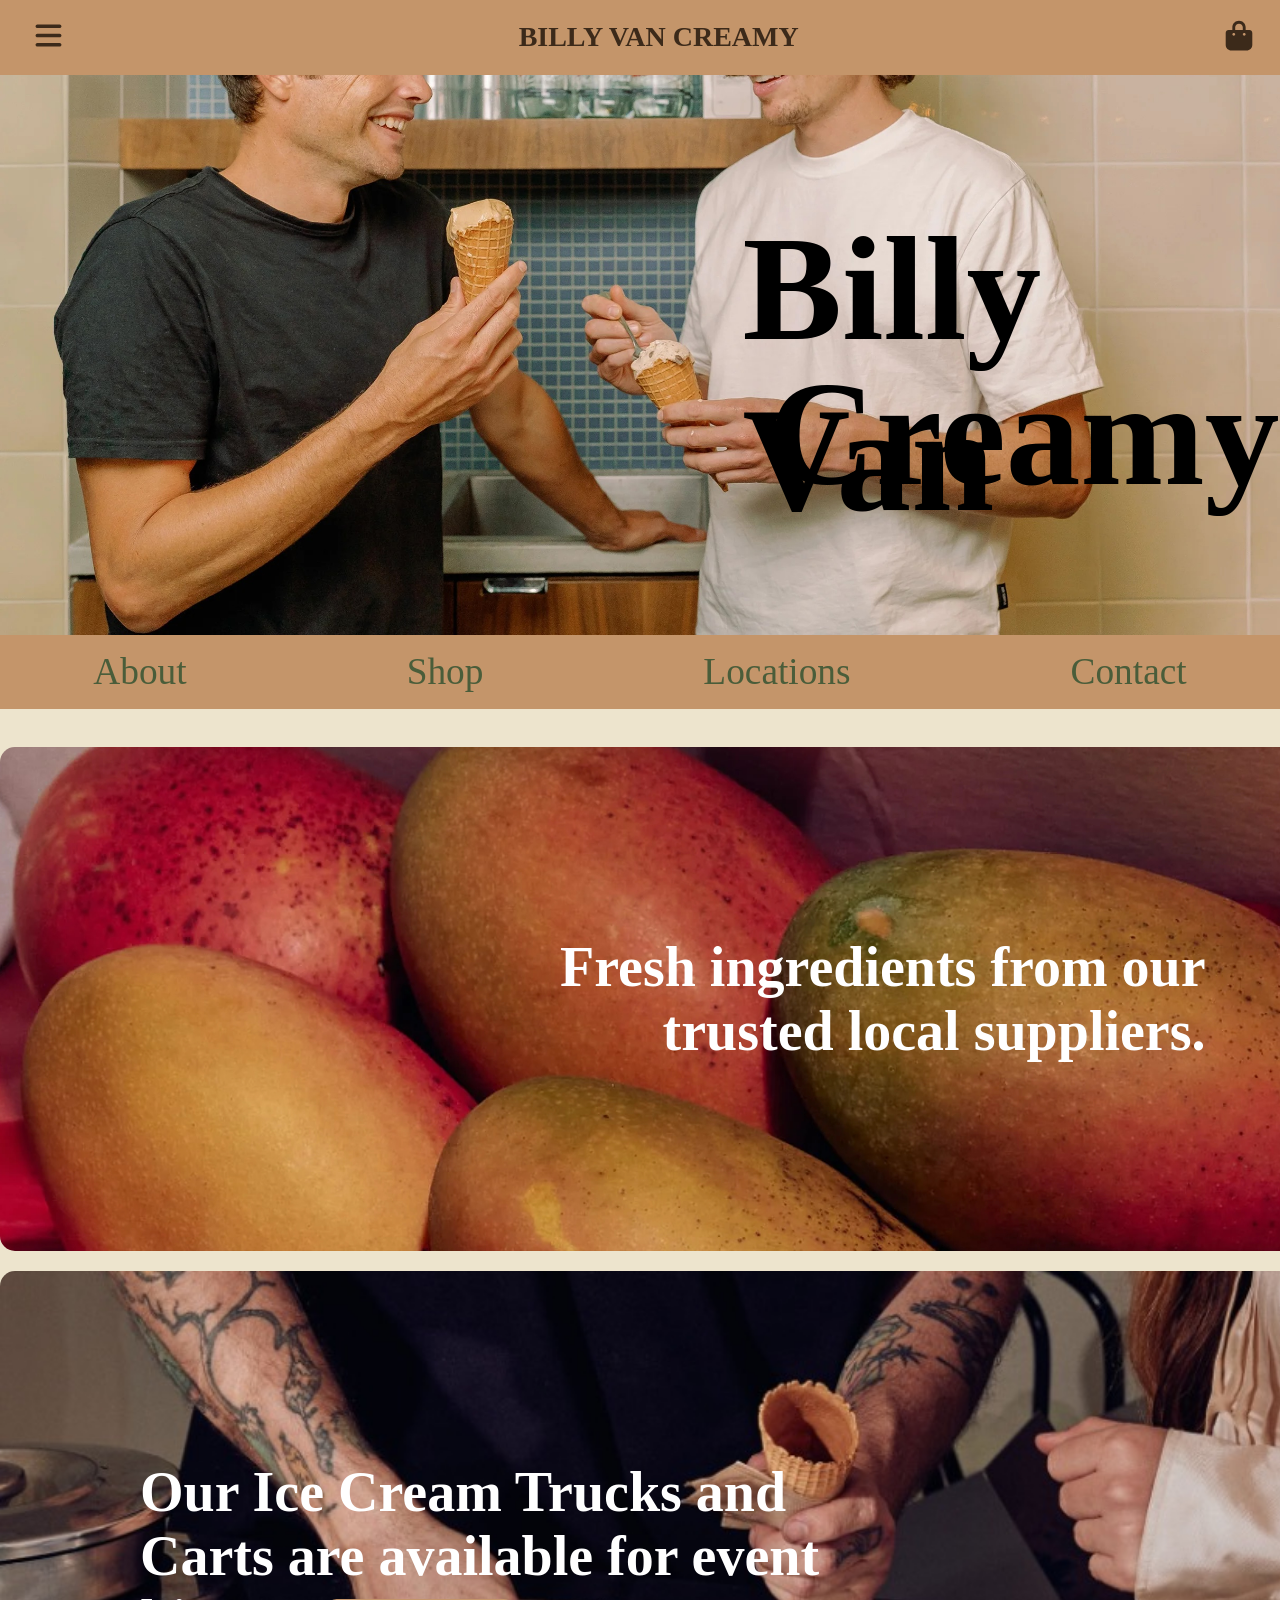
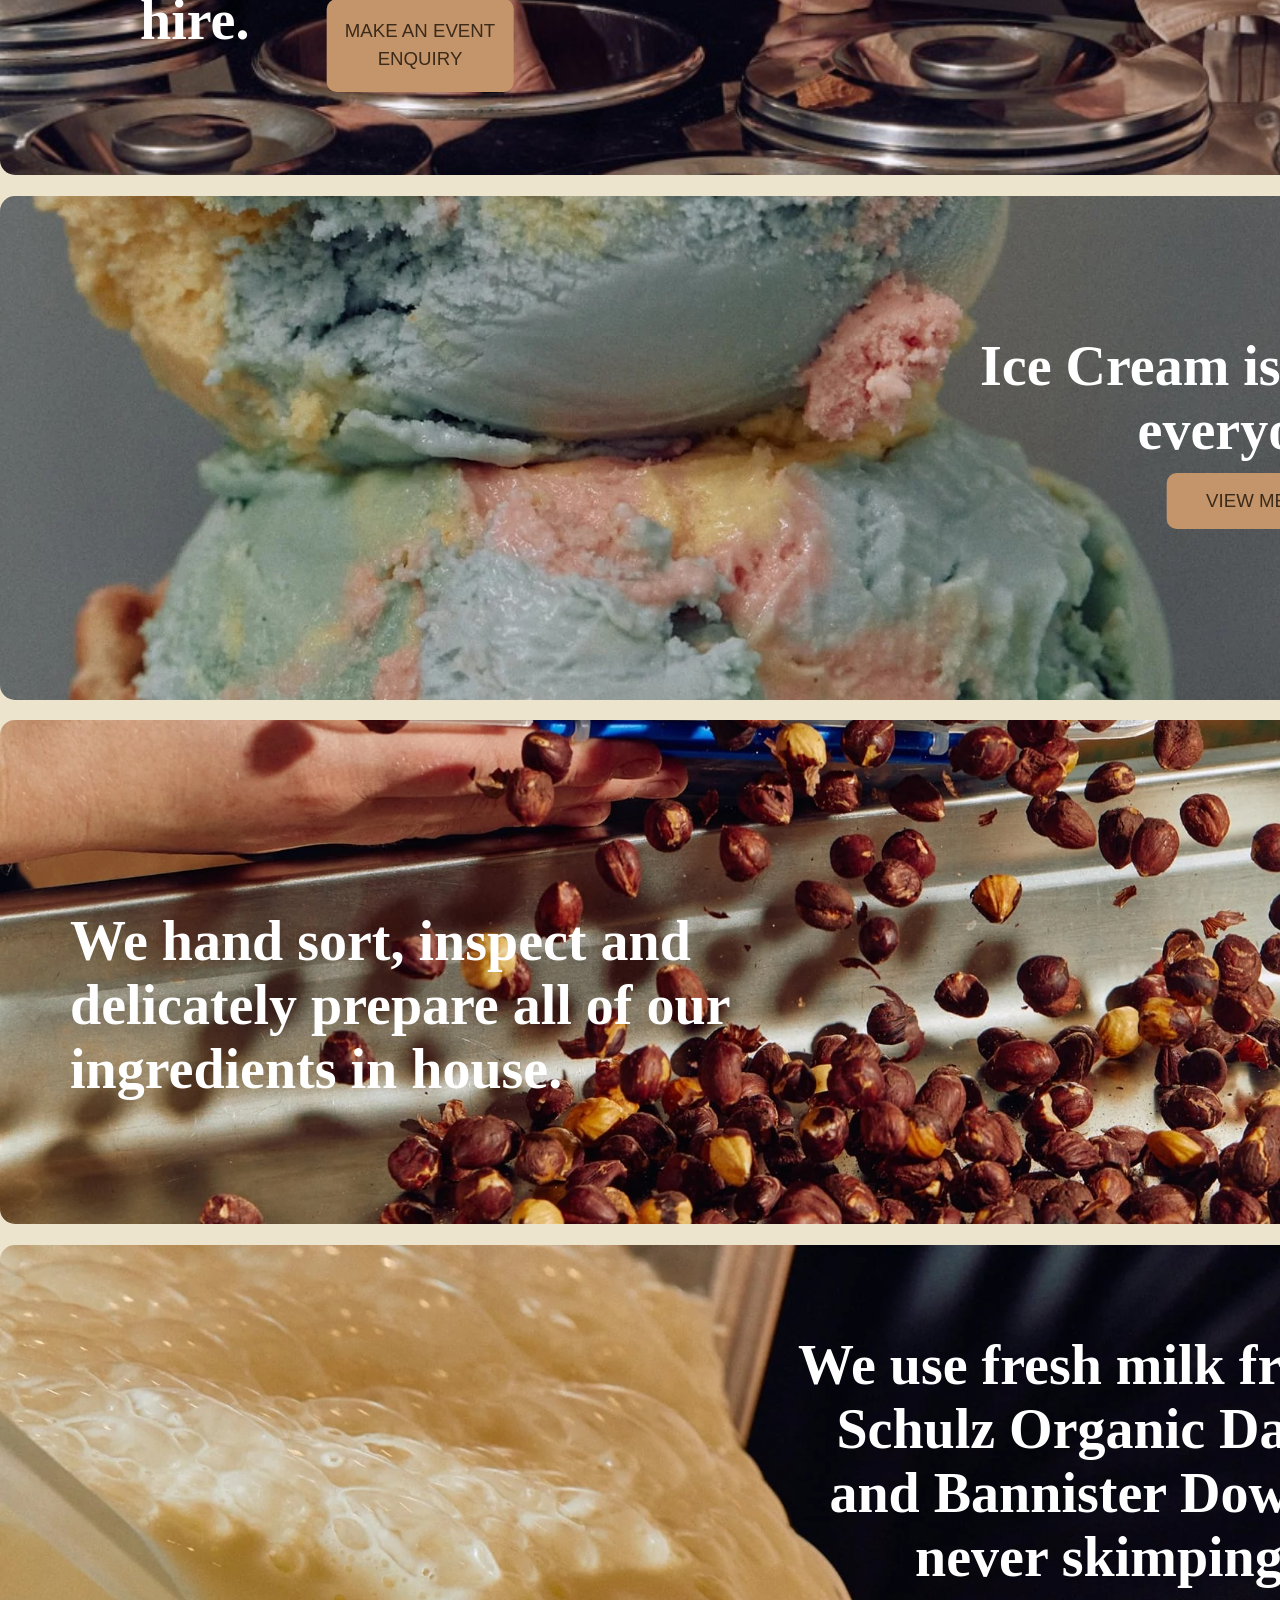
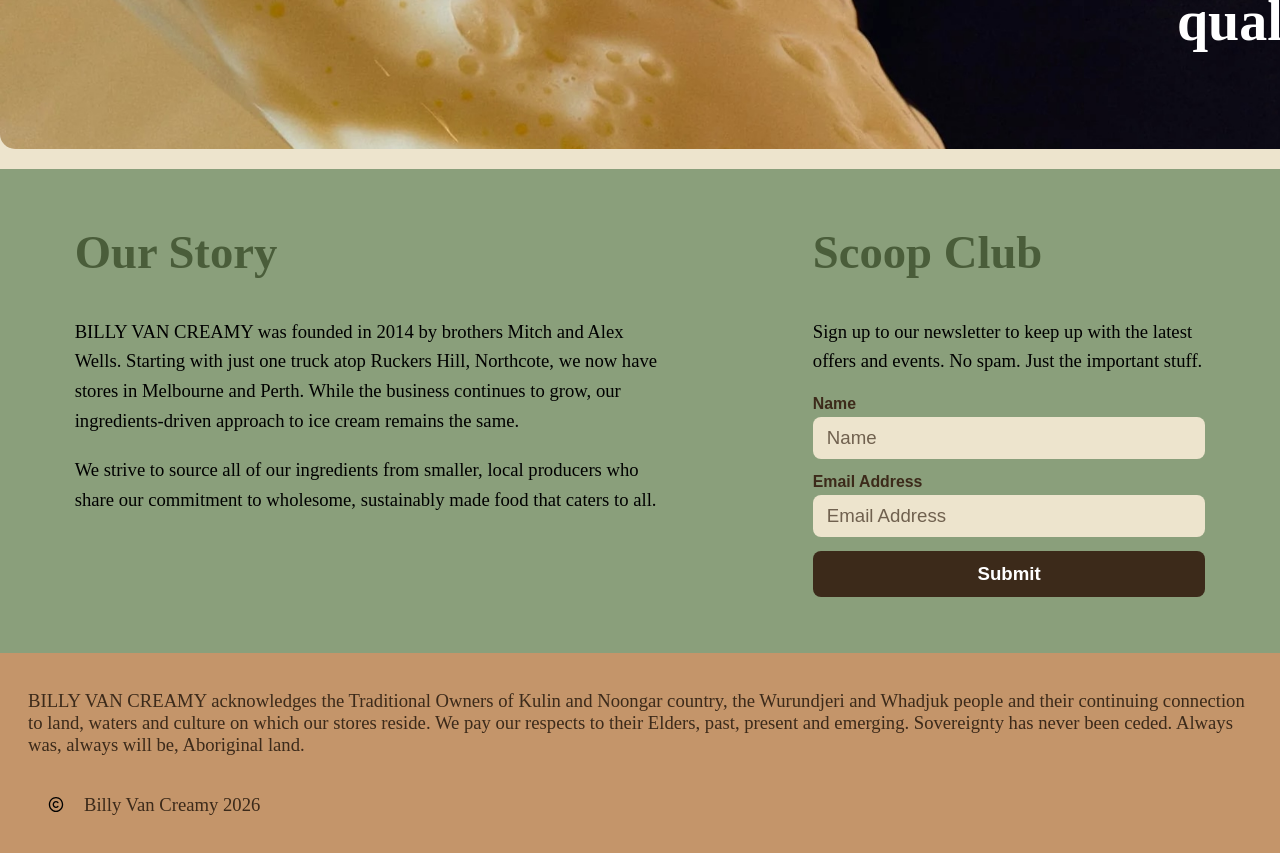
==== index.html @ d0c675ec "deleted unused pages off the site and updated the subnav to reflect these deletions, changed colors " ====
<!DOCTYPE html>
<html>
<head>
    <meta charset="UTF-8" />
    <title>Home Page</title>
    <link rel="stylesheet" href="/styles/main.css" />
    <link rel="stylesheet" href="/styles/colors.css" />
    <link rel="stylesheet" href="/styles/typography.css" />
</head>
<body>
    <header> 
        <nav> 
            <div class="subnav">
                <button class="subnavbtn">
                    <img src="/assets/menu_bars.svg" alt="Menu Bars" />
                </button>
                <div class="subnav-content">
                    <a href="/index.html">Home</a>
                    <a>About</a>
                    <a href="/pages/shop.html">Shop</a>
                </div>
            </div>
            <h1> BILLY VAN CREAMY  </h1>
            <div class="search-cart">
                <div class="cart-icon-wrapper">
                    <img src="/assets/cart.svg" alt="Shopping Cart" onclick="openDrawer()" style="cursor:pointer;" />
                    <span id="cart-badge" style="display:none;">0</span>
                </div>
            </div>
        </nav>
    </header>
    <main>
        <div class="homeimage">   
            <img class="heading-image"src="/assets/homepage.jpeg" alt="Pouring cream" />
            <h1 class="heading-overlay"> Billy Van </h1>
            <h1 class="heading-overlay2"> Creamy </h1>
        </div>
        <section class="home-container">
            <a href="/pages/about.html">About</a>
            <a href="/pages/shop.html">Shop</a>
            <a href="/pages/locations.html">Locations</a>
            <a href="/pages/contact.html">Contact</a>
        </section>

        <div class="content-box" > 
            <img src="/assets/mangoes.jpeg" id="mangoes"/>
            <h1 id="mangoes-title"> Fresh ingredients from our<br>trusted local suppliers.</h1>
        </div>

        <div class="content-box"> 
            <img src="/assets/serving.jpeg" id="serving"/>
            <h1 id="serving-title"> Our Ice Cream Trucks and<br>Carts are available for event<br>hire.</h1>
            <button id="serving-button" onclick="location.href='/pages/events.html'">
                MAKE AN EVENT <br> ENQUIRY
            </button>
        </div>

        <div class="content-box"> 
            <img src="/assets/everyone.jpeg" id="everyone"/>
            <h1 id="everyone-title"> Ice Cream is for<br>everyone.</h1>
            <button id="everyone-button" onclick="location.href='/pages/menu.html'">
                VIEW MENU
            </button>
        </div>

        <div class="content-box"> 
            <img src="/assets/hazel.jpeg" id="hazel"/>
            <h1 id="hazel-title"> We hand sort, inspect and<br>delicately prepare all of our<br>ingredients in house.</h1>
        </div>

        <div class="content-box"> 
            <img src="/assets/pour.jpeg" id="pour"/>
            <h1 id="pour-title"> We use fresh milk from<br>Schulz Organic Dairy<br>and Bannister Downs,<br>never skimping on<br>quality.</h1>
        </div>

    <div id="cart-drawer" class="cart-drawer">
    <div class="cart-drawer-header">
        <h2>Your Cart</h2>
        <button class="drawer-close" onclick="closeDrawer()">✕</button>
    </div>
    <div id="cart-drawer-items" class="cart-drawer-items"></div>
    <div class="cart-drawer-footer">
        <a href="/pages/cart.html" class="view-cart-btn">View Cart</a>
    </div>
</div>
<div id="cart-overlay" class="cart-overlay" onclick="closeDrawer()"></div>

    </main>
    <div class="story-scoop">
        <div class="footer-column" id="c1">
            <h1>Our Story</h1>
            <p> BILLY VAN CREAMY was founded in 2014 by brothers Mitch and Alex Wells. Starting with just one truck atop Ruckers Hill, Northcote, we now have stores in Melbourne and Perth. While the business continues to grow, our ingredients-driven approach to ice cream remains the same. </p>
            <p> We strive to source all of our ingredients from smaller, local producers who share our commitment to wholesome, sustainably made food that caters to all. </p>
        </div>
        <div class="footer-column" id="c2">
            <h1>Scoop Club</h1>
            <p>Sign up to our newsletter to keep up with the latest offers and events. No spam. Just the important stuff.</p>
            <div class="scoop-form">
                <div class="input-group">
                    <label for="name">Name</label>
                    <input class="input-button" placeholder="Name" name="name" id="name" />
                </div>
                <div class="input-group">
                    <label for="email">Email Address</label>
                    <input class="input-button" placeholder="Email Address" name="email" id="email" />
                </div>
                <input class="submit-button" type="submit" value="Submit" />
            </div>
        </div>
    </div>
    <footer>
        <p> BILLY VAN CREAMY acknowledges the Traditional Owners of Kulin and Noongar country, the Wurundjeri and Whadjuk people and their continuing connection to land, waters and culture on which our stores reside. We pay our respects to their Elders, past, present and emerging. Sovereignty has never been ceded. Always was, always will be, Aboriginal land.</p>
        <div class="footer-bottom">
            <img id="cr" src="/assets/copyright.svg" alt="Copyright" /> 
            <p > Billy Van Creamy 2026</p>
        </div>
    </footer>
<script src="/scripts/scripts.js"></script>
</body>
</html>
---- styles/main.css ----
:root {
    font-size: 14pt;
}

body {
    background-color: var(--color-background);
    margin: 0;
    padding: 0;
}

nav {
    overflow: hidden;
    height: 4rem;
    padding-right: 1.2rem;
    display: flex;
    justify-content: space-between;
    align-items: center;
    background-color: var(--color-brown-light);
}

nav h1 {
    font-family: 'Shrimp';
    color: var(--color-brown-dark);
}

nav img {
    height: 2rem;
    width: 2rem;
}

.search-cart {
    display: flex;
    gap: 1rem;
}

.homeimage {
    position: relative;

    font-size: 3rem;
    height: 30rem;
    overflow-y: hidden;
}

.heading-overlay {
    color: black;
    position: absolute;
    top: 5%;
    left: 58%;
    font-size: 8rem;
}

.heading-overlay2 {
    color: black;
    position: absolute;
    top: 31%;
    left: 60%;
    font-size: 8rem;
}


.heading-image {
    width: 100%;
    object-fit: cover;
    transform: translateY(-18rem);
}

.subnav {
    float: left;
}

.subnavbtn {
    height: 4rem;
    width: 5.2rem;
    margin-left: 1.2rem;
}

.subnav .subnavbtn {
    border: none;
    outline: none;
    color: white;
    background-color: inherit;
    font-family: inherit;
    margin: 0;
}

.navbar a:hover, .subnav:hover .subnavbtn {
    background-color: var(--color-background);
}

.subnav-content {
    font-size: 1.5rem;
    display: none;
    position: absolute;
    left: 0;
    background-color: var(--color-brown-dark);
    width: 100%;
    z-index: 1;
    height: 2.75rem;
}

.subnav-content a {
    float: left;
    color: var(--color-background);
    text-decoration: none;
    display: flex;
    align-items: center;
    padding-left: 1.2rem;
    padding-right: 1.2rem;
    height: 100%;
    background-color:  var(--color-brown-dark);
}

.subnav-content a:hover {
    background-color: var(--color-background);
    color: black;
    display: flex;
    align-items: center;
}

.subnav:hover .subnav-content {
    display: flex;
}

.home-container {
    display: absolute;
    overflow: hidden;
    height: 4rem;
    padding-left: 5rem;
    padding-right: 5rem;
    display: flex;
    justify-content: space-between;
    align-items: center;
    background-color: var(--color-brown-light);
    margin-bottom: 2rem;
}

.home-container a {
    font-size: 2rem;
    text-decoration: none;
    color: var(--color-green-dark);
 }

 .content-box {
    position: relative;
    overflow: hidden;
    width: 75rem;
    height: 27rem;
    border-radius: 15px;
    margin: 1.1rem auto;
 }

 .content-box img {
    width: 100%;
    height: 100%;
    object-fit: cover;
    display: block;
}

#mangoes {
    object-position: center 12%;
    transform: scale(1.2) translateX(5%);
}

#serving {
    object-position: center 20%;
}

#everyone {
    transform: scale(1.2) translateX(-8%);
    object-position: -10% 50%;
}

#hazel {
    object-position: center 90%;
    transform: scaleX(-1);
}

#pour {
    object-position: -10% 0%;
}

#mangoes-title {
    position: absolute;
    color: white;
    text-align: right;
    top: 30%;
    left: 40%;
    font-size: 3rem;
}

#serving-title {
    position: absolute;
    color: white;
    text-align: left;
    top: 30%;
    left: 10%;
    font-size: 3rem;
}

#serving-button {
    background-color: var(--color-brown-light);
    color: var(--color-brown-dark);
    font-size: 1rem;
    line-height: 1.5rem;
    width: 10rem;
    height: 5rem;
    border: none;
    cursor: pointer;
    position: absolute;
    top: 65%;
    left: 30%;
    transform: translateX(-50%);
    border-radius: 10px;
    transition: all 0.3s ease-in-out;
}

#serving-button:hover {
    background-color: #8A9F7B;
}

#everyone-title {
    position: absolute;
    color: white;
    text-align: right;
    top: 20%;
    left: 70%;
    font-size: 3rem;
}

#everyone-button {
    background-color: var(--color-brown-light);
    color: var(--color-brown-dark);
    font-size: 1rem;
    line-height: 1.5rem;
    width: 10rem;
    height: 3rem;
    border: none;
    cursor: pointer;
    position: absolute;
    top: 55%;
    left: 90%;
    transform: translateX(-50%);
    border-radius: 10px;
    transition: all 0.3s ease-in-out;
}

#everyone-button:hover {
    background-color: #8A9F7B;
}

#hazel-title {
    position: absolute;
    color: white;
    text-align: left;
    top: 30%;
    left: 5%;
    font-size: 3rem;
}

#pour-title {
    position: absolute;
    color: white;
    text-align: right;
    top: 10%;
    left: 57%;
    font-size: 3rem;
}

.story-scoop {
    background-color: #8A9F7B;
    padding: 3rem 4rem;
    display: flex;
    gap: 0;
    align-items: flex-start;
}

.story-scoop h1 {
    font-size: 2.5rem;
    margin: 0 0 1rem 0;
    font-family: 'Shrimp';
    color: var(--color-green-dark);
}

.story-scoop p {
    font-size: 1rem;
    line-height: 1.6;
    margin: 0;
    font-family: 'Hedvig';
}

.footer-column {
    display: flex;
    flex-direction: column;
    gap: 1rem;
    box-sizing: border-box;
}

#c1 {
    flex: 1.5;
    padding-right: 4rem;
}

#c2 {
    flex: 1;
    padding-left: 4rem;
    display: flex;
    flex-direction: column;
    gap: 1rem;
}

.input-button {
    background: var(--color-background);
    border: none;
    border-radius: 8px;
    padding: 10px 14px;
    font-size: 1rem;
    font-family: 'Shrimp', sans-serif;
    color: var(--color-brown-dark);
    width: 100%;
    box-sizing: border-box;
}

.input-button::placeholder {
    color: var(--color-brown-dark);
    opacity: 0.7;
}

.submit-button {
    background: var(--color-brown-dark);
    color: white;
    border: none;
    border-radius: 8px;
    padding: 12px;
    font-size: 1rem;
    font-weight: 700;
    font-family: 'Shrimp', sans-serif;
    cursor: pointer;
    width: 100%;
}

.submit-button:hover {
    background: var(--color-brown-light);
}

.input-group {
    display: flex;
    flex-direction: column;
    gap: 4px;
    width: 100%;
}

.input-group label {
    font-size: 0.85rem;
    color: var(--color-brown-dark);
    font-weight: 600;
    font-family: 'Hedvig', sans-serif;
}

.scoop-form {
    display: flex;
    flex-direction: column;
    gap: 0.75rem;
    width: 100%;
}

footer {
    background-color: var(--color-brown-light);
    color: var(--color-brown-dark);
    padding: 1rem 1.5rem;
    text-align: left;
}

#cr {
    height: 1rem;
    width: 1rem;
    margin-left: 1rem;
}

.footer-bottom {
    display: flex;
    gap: 1rem;
    align-items: center;
    margin-right: 1rem;
}

#copyright {
    margin-left: auto;
}

.cart-icon-wrapper {
    position: relative;
    display: inline-flex;
}

#cart-badge {
    position: absolute;
    top: -6px;
    right: -6px;
    background: var(--color-brown-dark);
    color: white;
    font-size: 0.65rem;
    font-weight: 700;
    width: 18px;
    height: 18px;
    border-radius: 50%;
    display: flex;
    align-items: center;
    justify-content: center;
}

.cart-drawer {
    position: fixed;
    top: 0;
    right: -400px;
    width: 380px;
    height: 100vh;
    background: #FAF6EE;
    z-index: 2000;
    display: flex;
    flex-direction: column;
    transition: right 0.3s ease;
    padding: 1.5rem;
    box-sizing: border-box;
}

.cart-drawer.open {
    right: 0;
}

.cart-drawer-header {
    display: flex;
    justify-content: space-between;
    align-items: center;
    margin-bottom: 1.5rem;
}

.cart-drawer-header h2 {
    color: var(--color-green-dark);
    margin: 0;
}

.drawer-close {
    background: none;
    border: none;
    font-size: 1.2rem;
    cursor: pointer;
    color: var(--color-green-light);
}

.cart-drawer-items {
    flex: 1;
    overflow-y: auto;
    display: flex;
    flex-direction: column;
    gap: 12px;
}

.drawer-item {
    display: flex;
    gap: 12px;
    align-items: center;
    background: white;
    border-radius: 8px;
    padding: 10px;
    border: 1px solid #e0e0e0;
}

.drawer-item img {
    width: 56px;
    height: 56px;
    object-fit: cover;
    border-radius: 6px;
}

.drawer-item-info {
    flex: 1;
}

.drawer-item-title {
    font-size: 0.9rem;
    font-weight: 600;
    color: var(--color-brown-dark);
}

.drawer-item-sub {
    font-size: 0.75rem;
    color: var(--color-green-light);
    margin-top: 2px;
}

.drawer-item-price {
    font-size: 0.9rem;
    font-weight: 700;
    color: var(--color-green-dark);
}

.cart-drawer-footer {
    margin-top: 1.5rem;
    border-top: 1px solid #e0e0e0;
    padding-top: 1rem;
}

.view-cart-btn {
    display: block;
    text-align: center;
    background: var(--color-brown-dark);
    color: white;
    padding: 12px;
    border-radius: 10px;
    font-weight: 700;
    text-decoration: none;
    letter-spacing: 0.05rem;
}

.view-cart-btn:hover {
    background: var(--color-brown-light);
}

.cart-overlay {
    position: fixed;
    inset: 0;
    background: rgba(0,0,0,0.4);
    z-index: 1999;
    display: none;
}

.cart-overlay.open {
    display: block;
}

.drawer-empty {
    color: var(--color-green-light);
    font-size: 0.9rem;
    text-align: center;
    margin-top: 2rem;
}
---- styles/colors.css ----
:root {
    --color-green-dark: #4A5D3A;
    --color-green-light: #9BA083;
    --color-brown-dark: #3C2A1A;
    --color-brown-light: #C4956A;
    --color-background: #EDE4CD;
    --color-brown-light-light: #716250;
    --color-button-background: #CFC5AF;
}
---- styles/typography.css ----
@font-face {
    font-family: 'Shrimp';
    src: url('/fonts/shrimp.ttf') format('truetype');
    font-weight: normal;
    font-style: normal;
}

@font-face {
    font-family: 'Hedvig';
    src: url('/fonts/hedvig.ttf') format('truetype');
    font-weight: normal;
    font-style: normal;
}
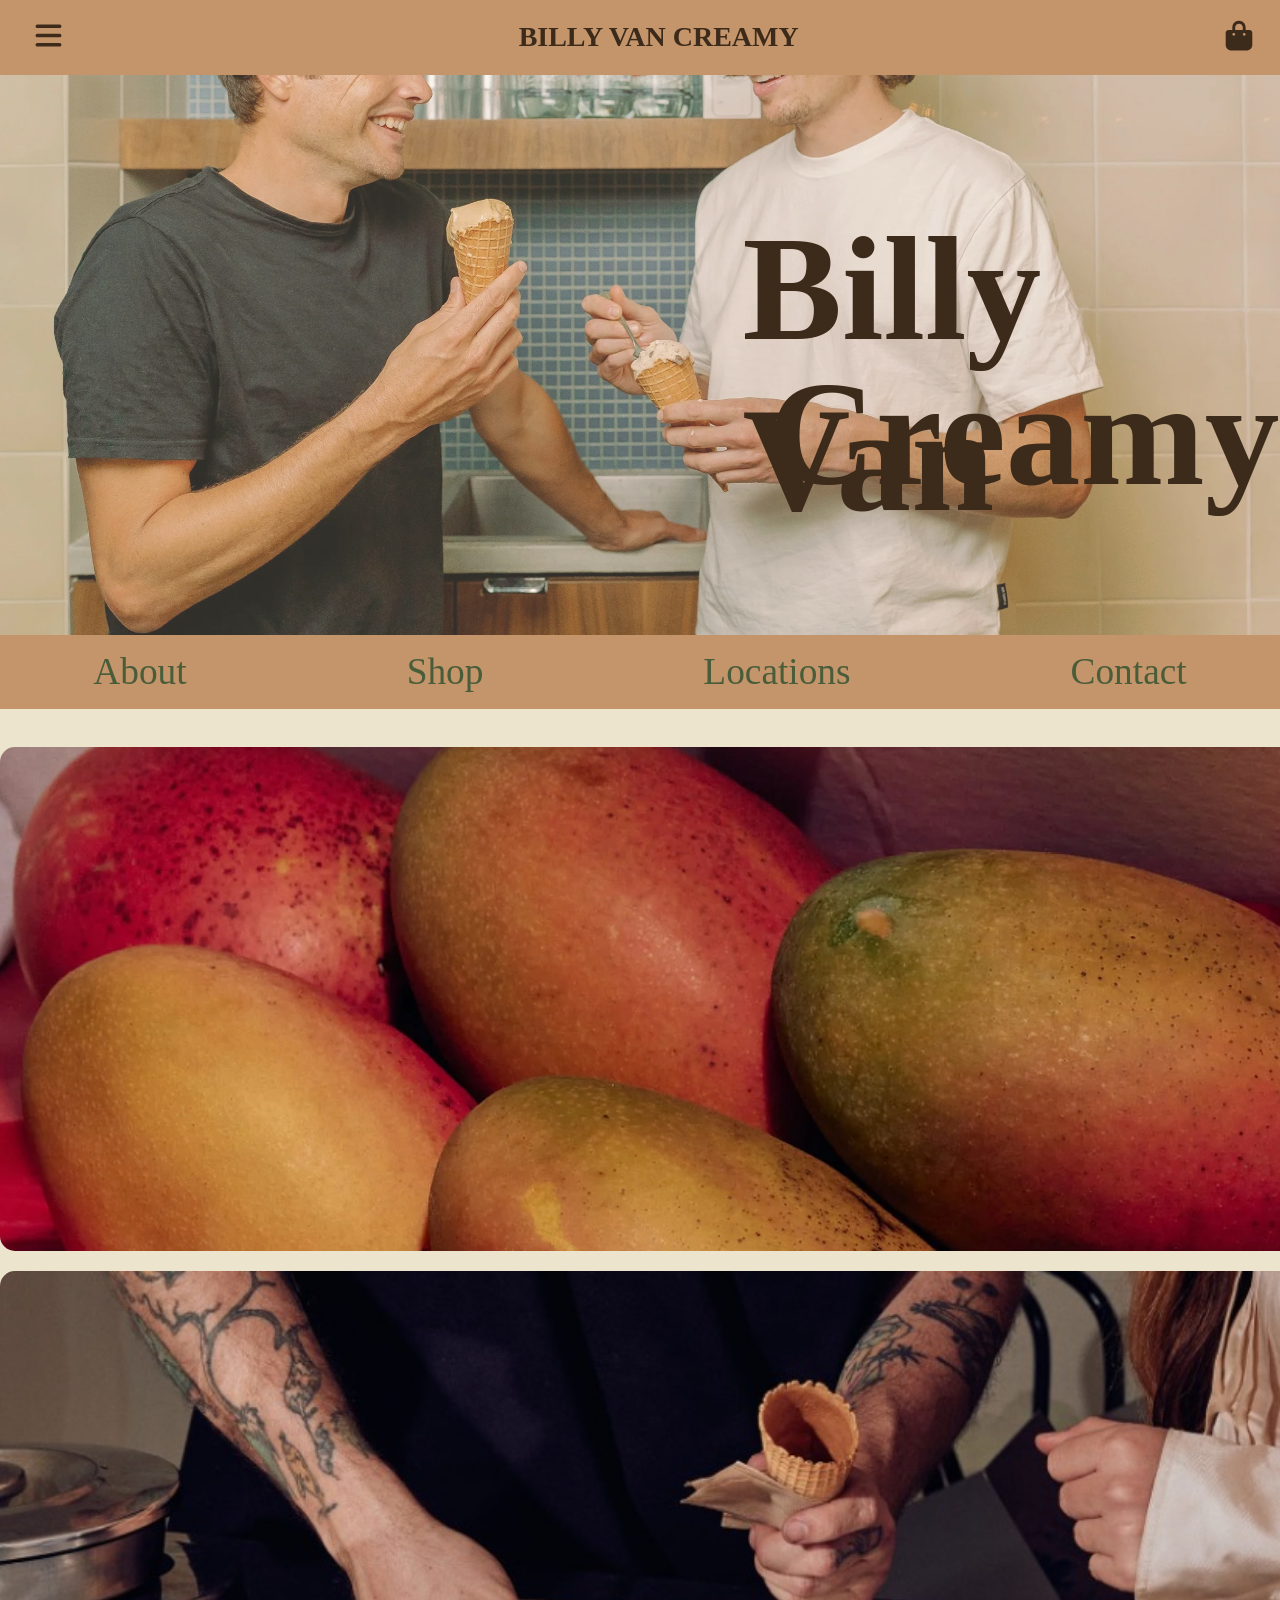
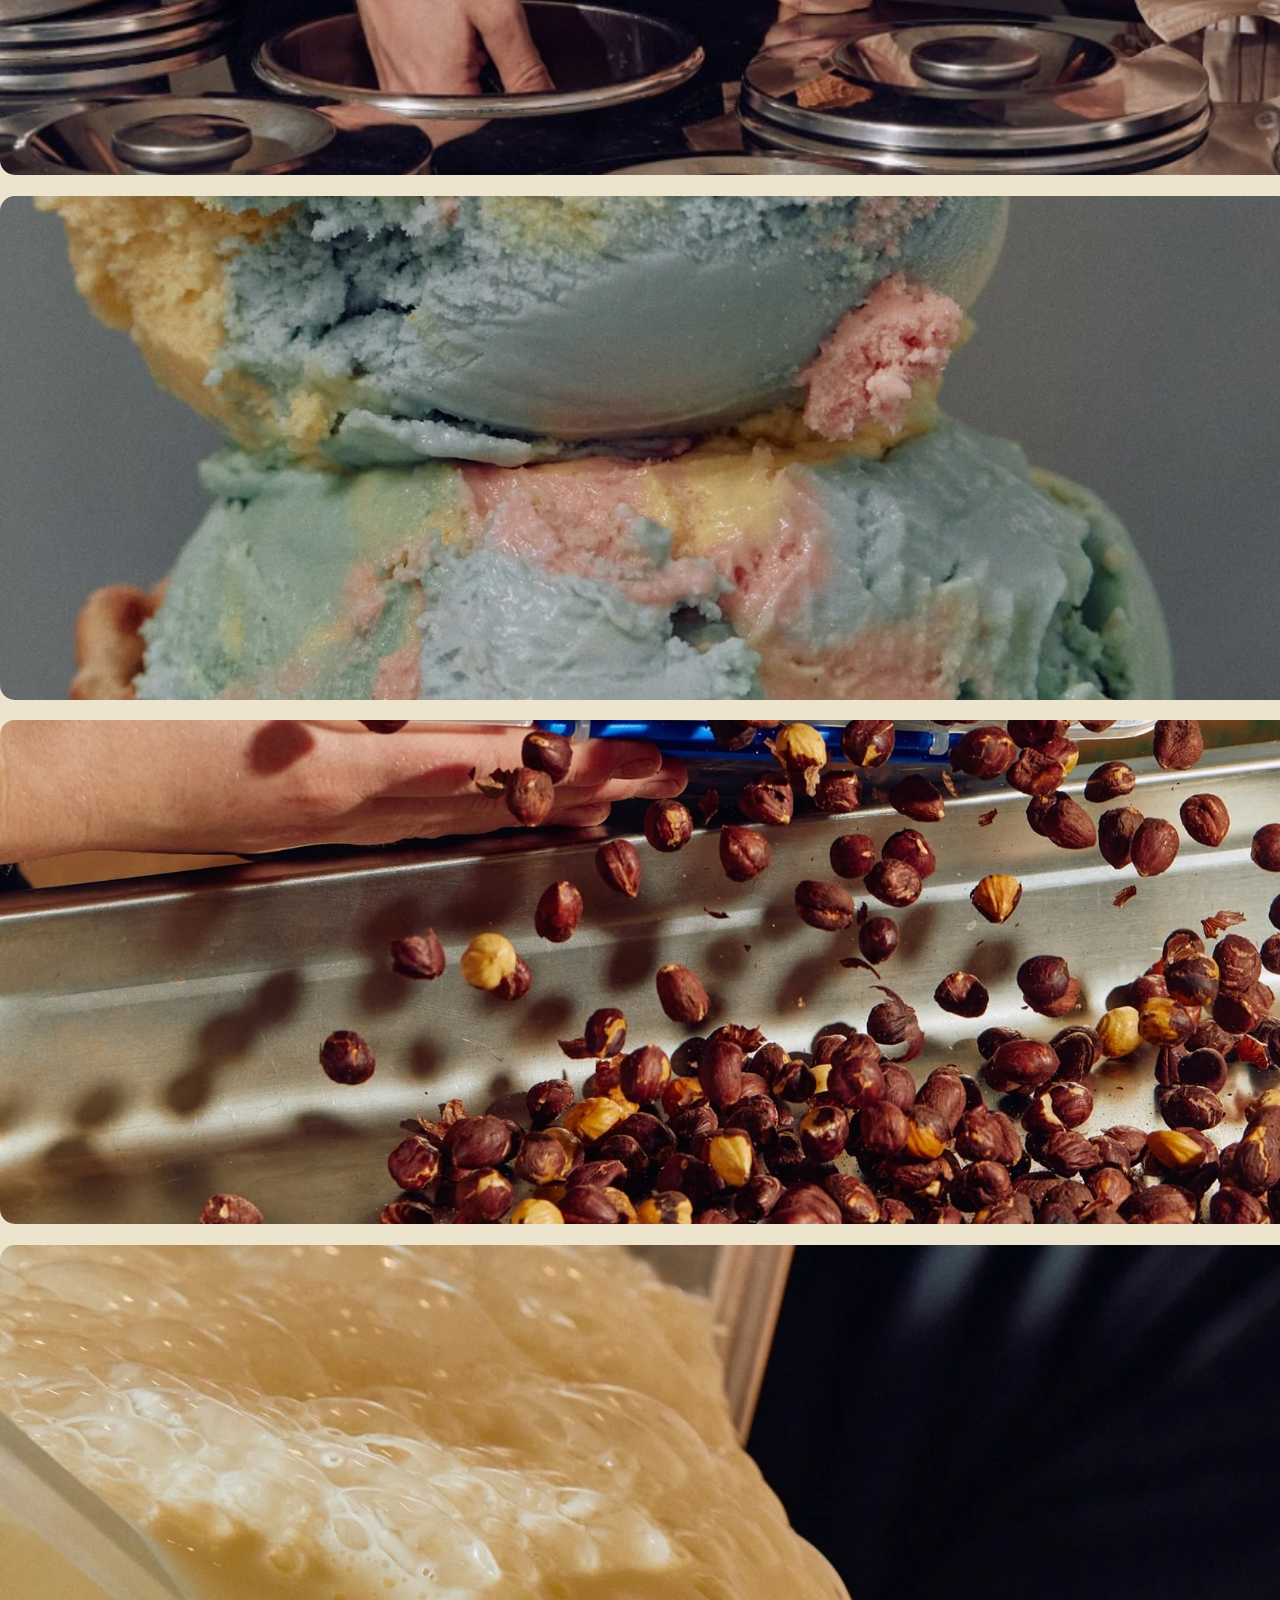
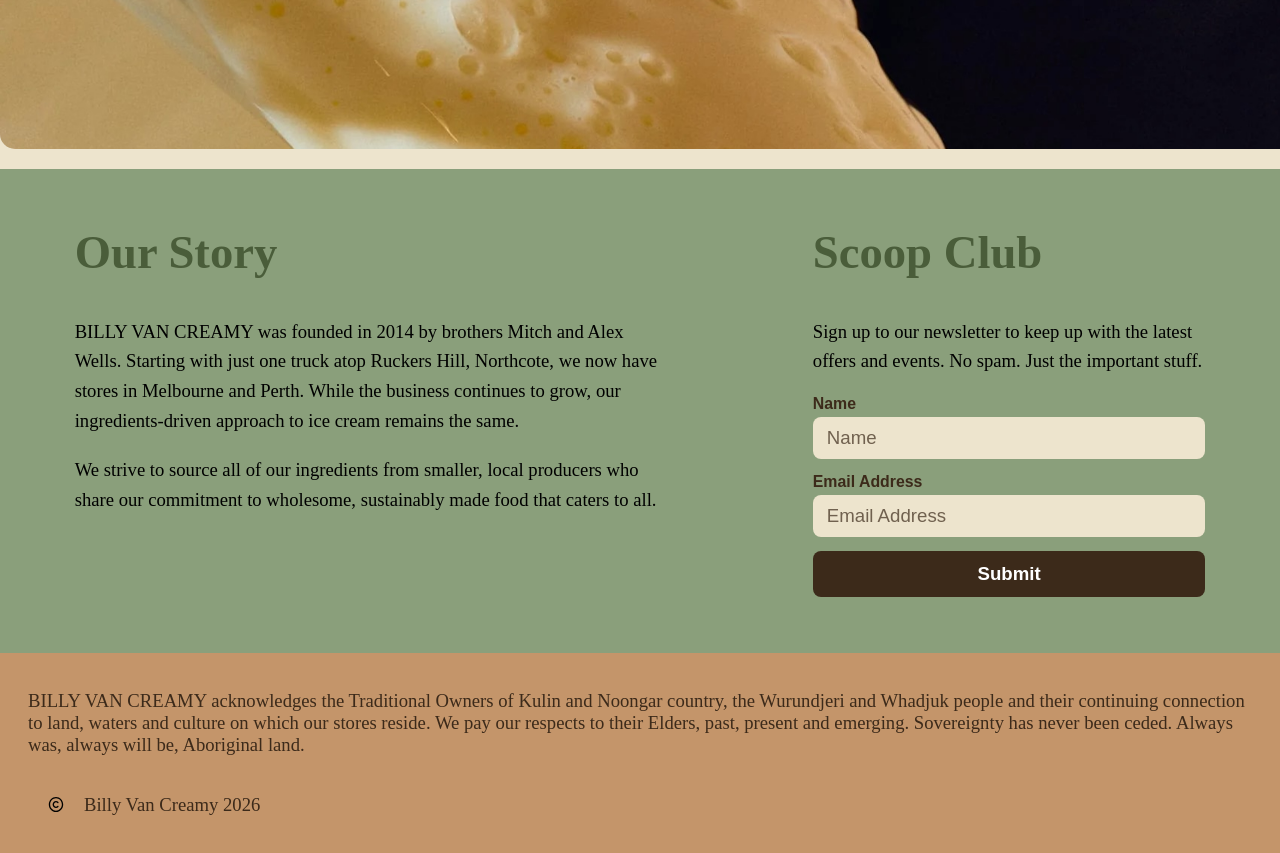
==== commit 0631dadd: "added in fades for home image and text content" ====
--- a/index.html
+++ b/index.html
@@ -42,35 +42,39 @@
             <a href="/pages/contact.html">Contact</a>
         </section>
 
-        <div class="content-box" > 
-            <img src="/assets/mangoes.jpeg" id="mangoes"/>
-            <h1 id="mangoes-title"> Fresh ingredients from our<br>trusted local suppliers.</h1>
+        <div class="content-box">
+            <img src="/assets/mangoes.jpeg" id="mangoes" />
+            <div class="content-overlay">
+                <h1 id="mangoes-title">Fresh ingredients from our trusted local suppliers.</h1>
+            </div>
         </div>
 
         <div class="content-box"> 
             <img src="/assets/serving.jpeg" id="serving"/>
-            <h1 id="serving-title"> Our Ice Cream Trucks and<br>Carts are available for event<br>hire.</h1>
-            <button id="serving-button" onclick="location.href='/pages/events.html'">
-                MAKE AN EVENT <br> ENQUIRY
-            </button>
+            <div class="content-overlay">
+                <h1 id="serving-title"> Our Ice Cream Trucks and<br>Carts are available for event<br>hire.</h1>
+            </div>
         </div>
 
         <div class="content-box"> 
             <img src="/assets/everyone.jpeg" id="everyone"/>
-            <h1 id="everyone-title"> Ice Cream is for<br>everyone.</h1>
-            <button id="everyone-button" onclick="location.href='/pages/menu.html'">
-                VIEW MENU
-            </button>
+            <div class="content-overlay">
+                <h1 id="everyone-title"> Ice Cream is for<br>everyone.</h1>
+            </div>
         </div>
 
         <div class="content-box"> 
             <img src="/assets/hazel.jpeg" id="hazel"/>
-            <h1 id="hazel-title"> We hand sort, inspect and<br>delicately prepare all of our<br>ingredients in house.</h1>
+            <div class="content-overlay">
+                <h1 id="hazel-title"> We hand sort, inspect and<br>delicately prepare all of our<br>ingredients in house.</h1>
+            </div>
         </div>
 
         <div class="content-box"> 
             <img src="/assets/pour.jpeg" id="pour"/>
-            <h1 id="pour-title"> We use fresh milk from<br>Schulz Organic Dairy<br>and Bannister Downs,<br>never skimping on<br>quality.</h1>
+            <div class="content-overlay">
+                <h1 id="pour-title"> We use fresh milk from<br>Schulz Organic Dairy<br>and Bannister Downs,<br>never skimping on<br>quality.</h1>
+            </div>
         </div>
 
     <div id="cart-drawer" class="cart-drawer">
--- a/styles/main.css
+++ b/styles/main.css
@@ -35,14 +35,13 @@
 
 .homeimage {
     position: relative;
-
     font-size: 3rem;
     height: 30rem;
     overflow-y: hidden;
 }
 
 .heading-overlay {
-    color: black;
+    color: var(--color-brown-dark);
     position: absolute;
     top: 5%;
     left: 58%;
@@ -50,7 +49,7 @@
 }
 
 .heading-overlay2 {
-    color: black;
+    color: var(--color-brown-dark);
     position: absolute;
     top: 31%;
     left: 60%;
@@ -62,6 +61,7 @@
     width: 100%;
     object-fit: cover;
     transform: translateY(-18rem);
+        opacity: 0.8;
 }
 
 .subnav {
@@ -147,6 +147,7 @@
     height: 27rem;
     border-radius: 15px;
     margin: 1.1rem auto;
+    cursor: pointer;
  }
 
  .content-box img {
@@ -154,6 +155,24 @@
     height: 100%;
     object-fit: cover;
     display: block;
+    transition: filter 0.3s ease;
+}
+
+.content-box:hover img {
+    filter: brightness(0.5);
+}
+
+.content-overlay {
+    color: var(--color-background);
+    width: 100%;
+    height: 100%;
+    box-sizing: border-box;
+    opacity: 0;
+    transition: opacity 0.3s ease;
+}
+
+.content-box:hover .content-overlay {
+    opacity: 1;
 }
 
 #mangoes {
@@ -181,76 +200,30 @@
 
 #mangoes-title {
     position: absolute;
-    color: white;
-    text-align: right;
+    text-align: left;
     top: 30%;
-    left: 40%;
+    left: 5%;
     font-size: 3rem;
 }
 
 #serving-title {
     position: absolute;
-    color: white;
     text-align: left;
     top: 30%;
     left: 10%;
     font-size: 3rem;
 }
 
-#serving-button {
-    background-color: var(--color-brown-light);
-    color: var(--color-brown-dark);
-    font-size: 1rem;
-    line-height: 1.5rem;
-    width: 10rem;
-    height: 5rem;
-    border: none;
-    cursor: pointer;
-    position: absolute;
-    top: 65%;
-    left: 30%;
-    transform: translateX(-50%);
-    border-radius: 10px;
-    transition: all 0.3s ease-in-out;
-}
-
-#serving-button:hover {
-    background-color: #8A9F7B;
-}
-
 #everyone-title {
     position: absolute;
-    color: white;
     text-align: right;
-    top: 20%;
+    top: 30%;
     left: 70%;
     font-size: 3rem;
 }
 
-#everyone-button {
-    background-color: var(--color-brown-light);
-    color: var(--color-brown-dark);
-    font-size: 1rem;
-    line-height: 1.5rem;
-    width: 10rem;
-    height: 3rem;
-    border: none;
-    cursor: pointer;
-    position: absolute;
-    top: 55%;
-    left: 90%;
-    transform: translateX(-50%);
-    border-radius: 10px;
-    transition: all 0.3s ease-in-out;
-}
-
-#everyone-button:hover {
-    background-color: #8A9F7B;
-}
-
 #hazel-title {
     position: absolute;
-    color: white;
     text-align: left;
     top: 30%;
     left: 5%;
@@ -259,7 +232,6 @@
 
 #pour-title {
     position: absolute;
-    color: white;
     text-align: right;
     top: 10%;
     left: 57%;
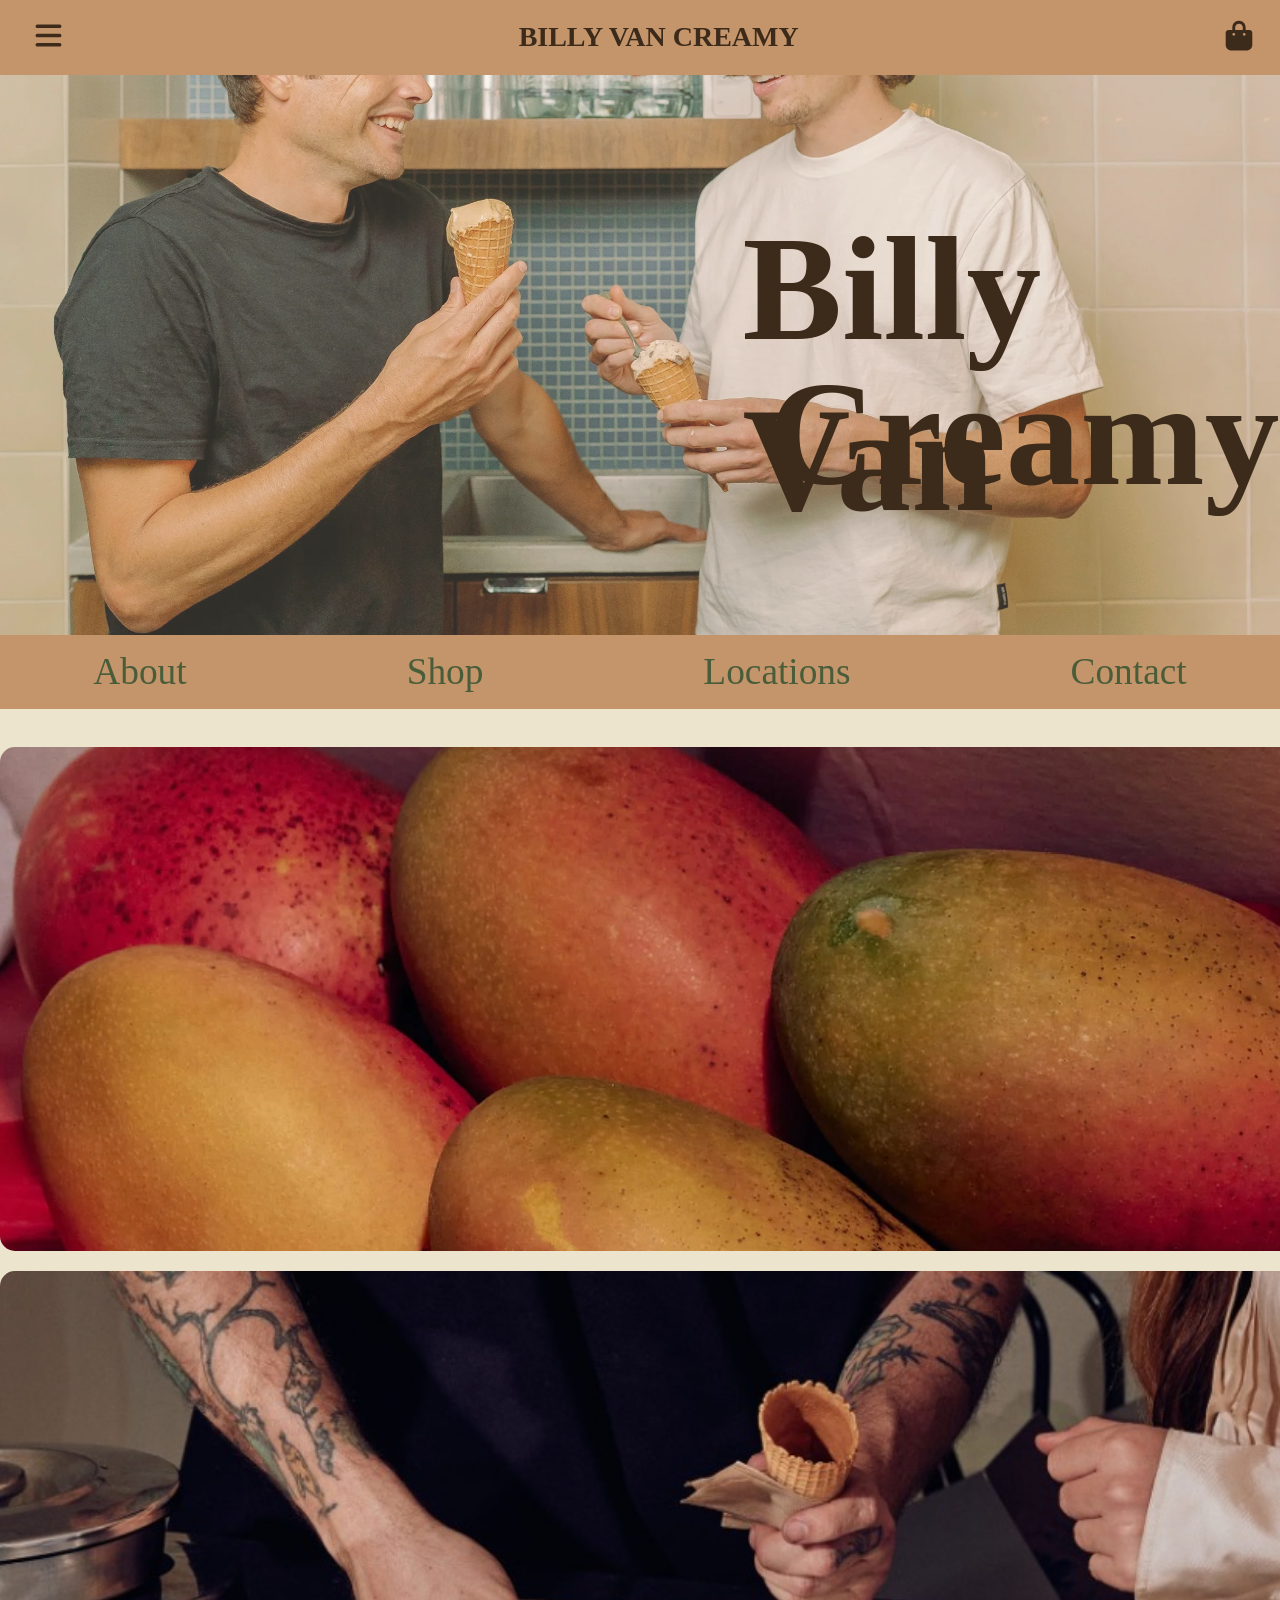
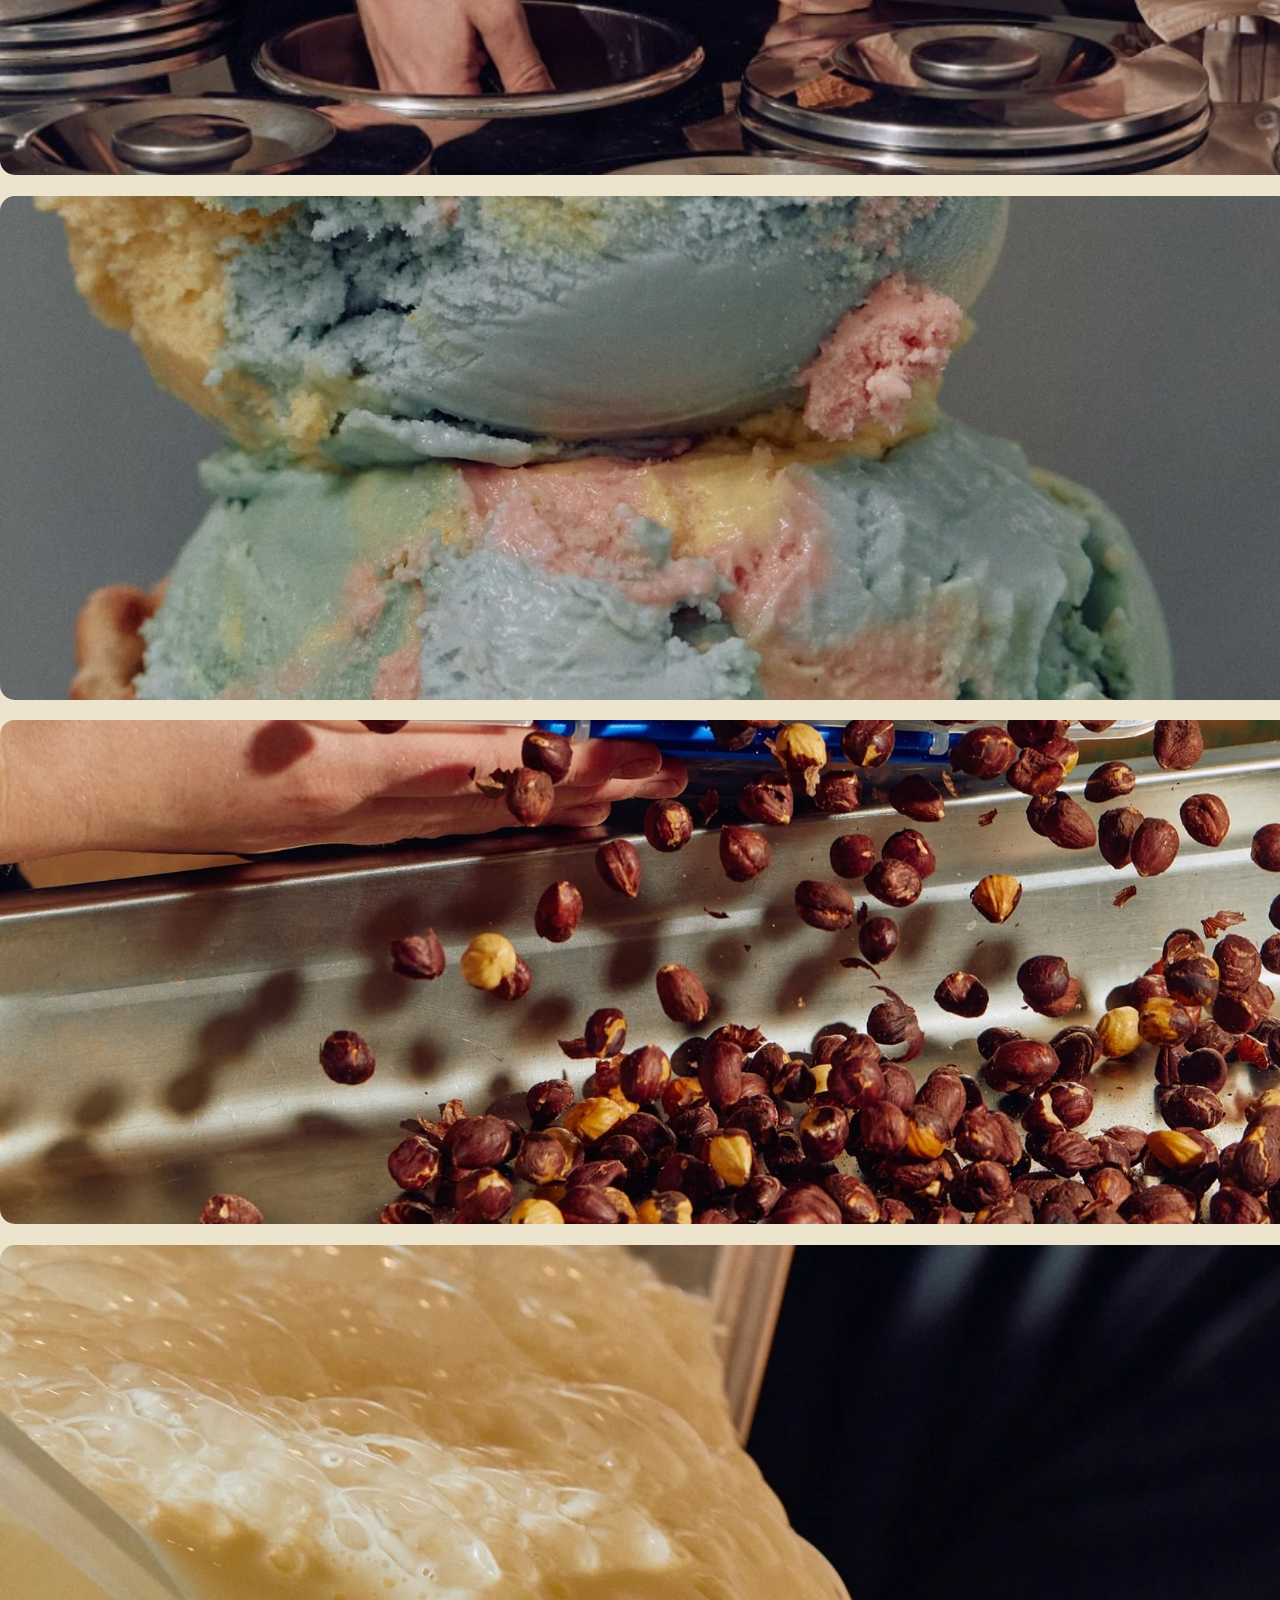
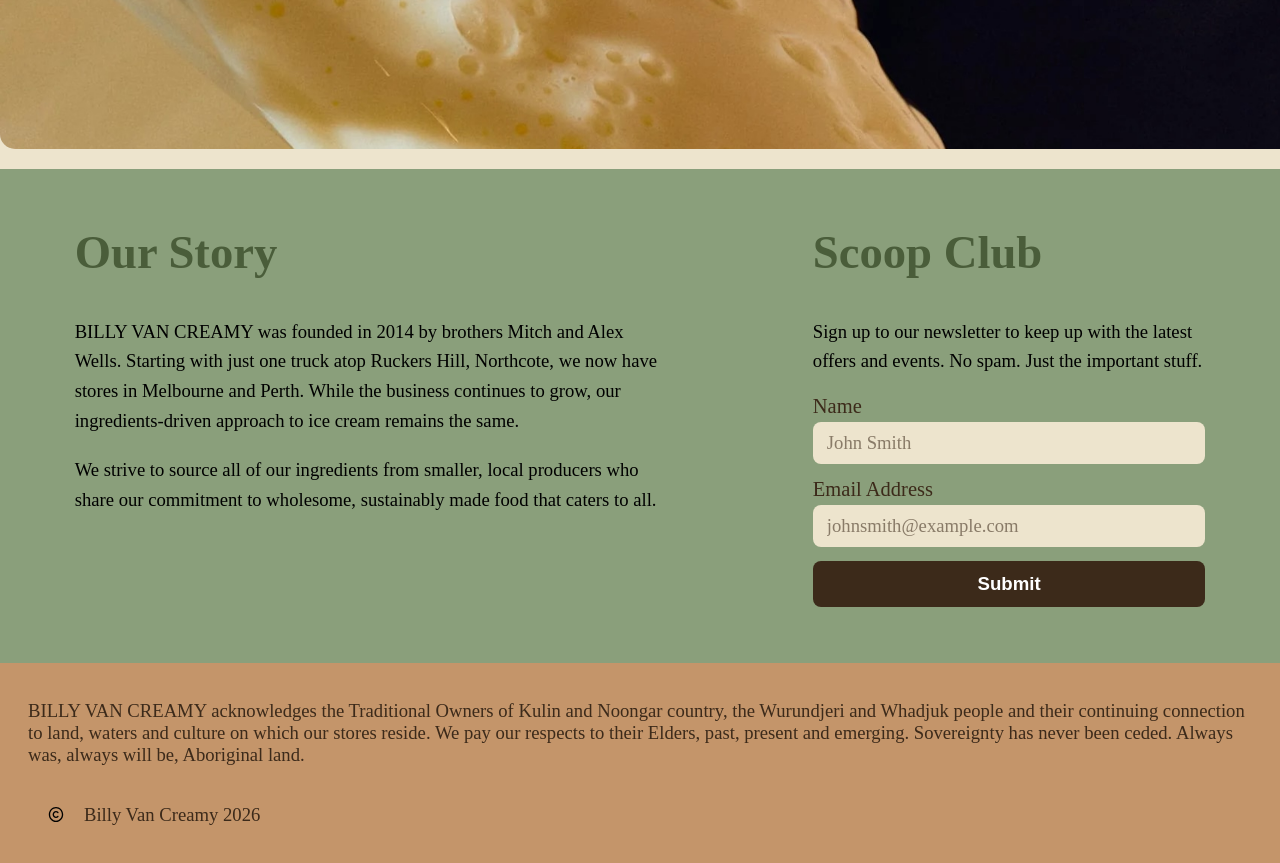
==== commit 3f26699c: "added in automatic spacing for checkout page" ====
--- a/index.html
+++ b/index.html
@@ -78,17 +78,17 @@
         </div>
 
     <div id="cart-drawer" class="cart-drawer">
-    <div class="cart-drawer-header">
-        <h2>Your Cart</h2>
-        <button class="drawer-close" onclick="closeDrawer()">✕</button>
+        <div class="cart-drawer-header">
+            <h2>Your Cart</h2>
+            <button class="drawer-close" onclick="closeDrawer()">✕</button>
+        </div>
+        <div id="cart-drawer-items" class="cart-drawer-items"></div>
+        <div class="cart-drawer-footer">
+            <a href="/pages/cart.html" class="view-cart-btn">View Cart</a>
+            <a href="/pages/checkout.html" class="checkout-drawer-btn">Proceed to Checkout</a>
+        </div>
     </div>
-    <div id="cart-drawer-items" class="cart-drawer-items"></div>
-    <div class="cart-drawer-footer">
-        <a href="/pages/cart.html" class="view-cart-btn">View Cart</a>
-    </div>
-</div>
 <div id="cart-overlay" class="cart-overlay" onclick="closeDrawer()"></div>
-
     </main>
     <div class="story-scoop">
         <div class="footer-column" id="c1">
@@ -102,11 +102,11 @@
             <div class="scoop-form">
                 <div class="input-group">
                     <label for="name">Name</label>
-                    <input class="input-button" placeholder="Name" name="name" id="name" />
+                    <input class="input-button" placeholder="John Smith" name="name" id="name" />
                 </div>
                 <div class="input-group">
                     <label for="email">Email Address</label>
-                    <input class="input-button" placeholder="Email Address" name="email" id="email" />
+                    <input class="input-button" placeholder="johnsmith@example.com" name="email" id="email" />
                 </div>
                 <input class="submit-button" type="submit" value="Submit" />
             </div>
--- a/styles/main.css
+++ b/styles/main.css
@@ -286,7 +286,7 @@
     border-radius: 8px;
     padding: 10px 14px;
     font-size: 1rem;
-    font-family: 'Shrimp', sans-serif;
+    font-family: 'Hedvig';
     color: var(--color-brown-dark);
     width: 100%;
     box-sizing: border-box;
@@ -294,7 +294,8 @@
 
 .input-button::placeholder {
     color: var(--color-brown-dark);
-    opacity: 0.7;
+    opacity: 0.56;
+    letter-spacing: -2%;
 }
 
 .submit-button {
@@ -322,10 +323,11 @@
 }
 
 .input-group label {
-    font-size: 0.85rem;
-    color: var(--color-brown-dark);
-    font-weight: 600;
-    font-family: 'Hedvig', sans-serif;
+    font-size: 1.1rem;
+    color: var(--color-brown-dark);
+    margin: 0rem;
+    font-family: 'Hedvig', serif;
+    letter-spacing: -2%;
 }
 
 .scoop-form {
@@ -386,7 +388,7 @@
     right: -400px;
     width: 380px;
     height: 100vh;
-    background: #FAF6EE;
+    background: var(--color-background);
     z-index: 2000;
     display: flex;
     flex-direction: column;
@@ -409,6 +411,7 @@
 .cart-drawer-header h2 {
     color: var(--color-green-dark);
     margin: 0;
+    font-family: 'Shrimp';
 }
 
 .drawer-close {
@@ -431,10 +434,9 @@
     display: flex;
     gap: 12px;
     align-items: center;
-    background: white;
-    border-radius: 8px;
     padding: 10px;
-    border: 1px solid #e0e0e0;
+    border-radius: 6px;
+    background-color: var(--color-brown-light);
 }
 
 .drawer-item img {
@@ -456,20 +458,43 @@
 
 .drawer-item-sub {
     font-size: 0.75rem;
-    color: var(--color-green-light);
+    color: var(--color-brown-dark);
+    opacity: 0.8;
     margin-top: 2px;
 }
 
 .drawer-item-price {
     font-size: 0.9rem;
     font-weight: 700;
-    color: var(--color-green-dark);
+    color: var(--color-brown-dark);
+    opacity: 0.8;
+
 }
 
 .cart-drawer-footer {
+    display: flex;
+    flex-direction: column;
+    gap: 8px;
     margin-top: 1.5rem;
-    border-top: 1px solid #e0e0e0;
+    border-top: 1px solid var(--color-brown-dark);
     padding-top: 1rem;
+}
+
+.checkout-drawer-btn {
+    display: block;
+    text-align: center;
+    background: var(--color-green-dark);
+    color: white;
+    padding: 12px;
+    border-radius: 10px;
+    font-weight: 700;
+    text-decoration: none;
+    letter-spacing: 0.05rem;
+    font-family: 'Shrimp';
+}
+
+.checkout-drawer-btn:hover {
+    background: var(--color-brown-light);
 }
 
 .view-cart-btn {
@@ -482,6 +507,7 @@
     font-weight: 700;
     text-decoration: none;
     letter-spacing: 0.05rem;
+    font-family: 'Shrimp';
 }
 
 .view-cart-btn:hover {
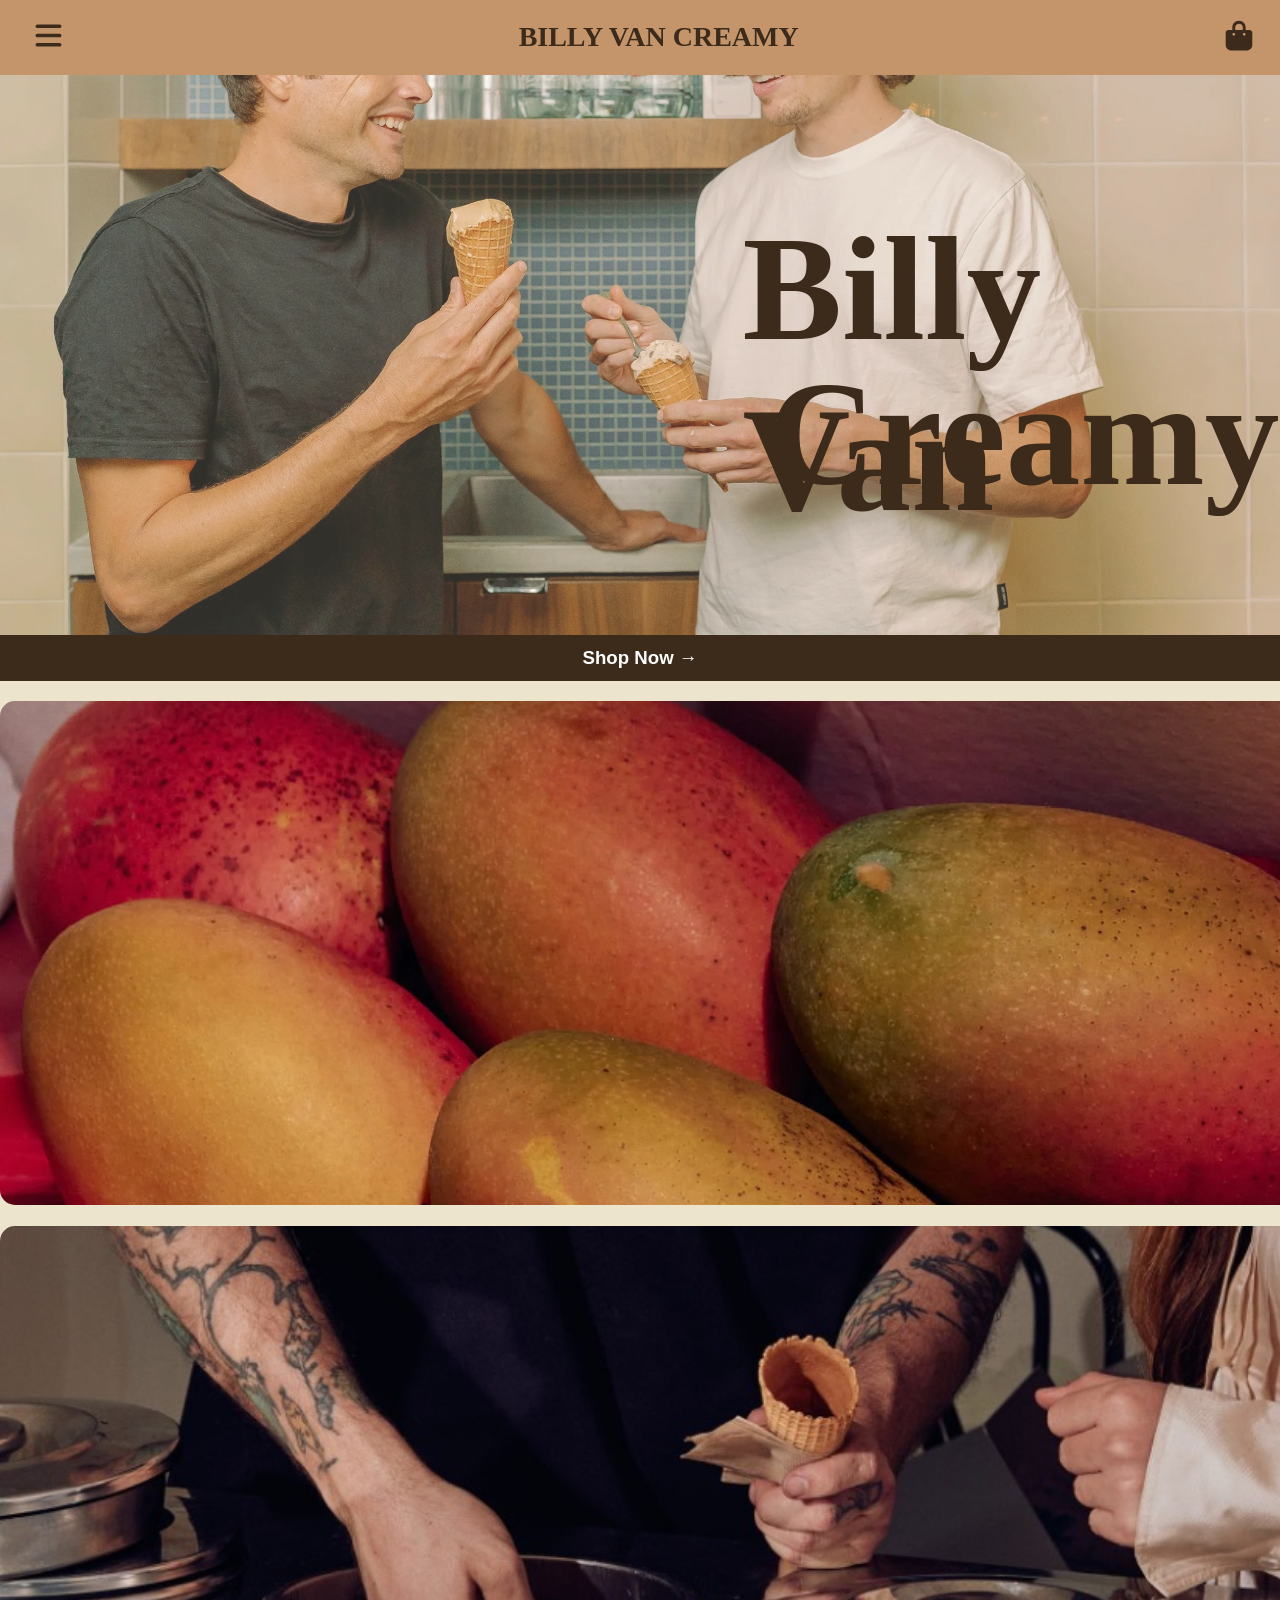
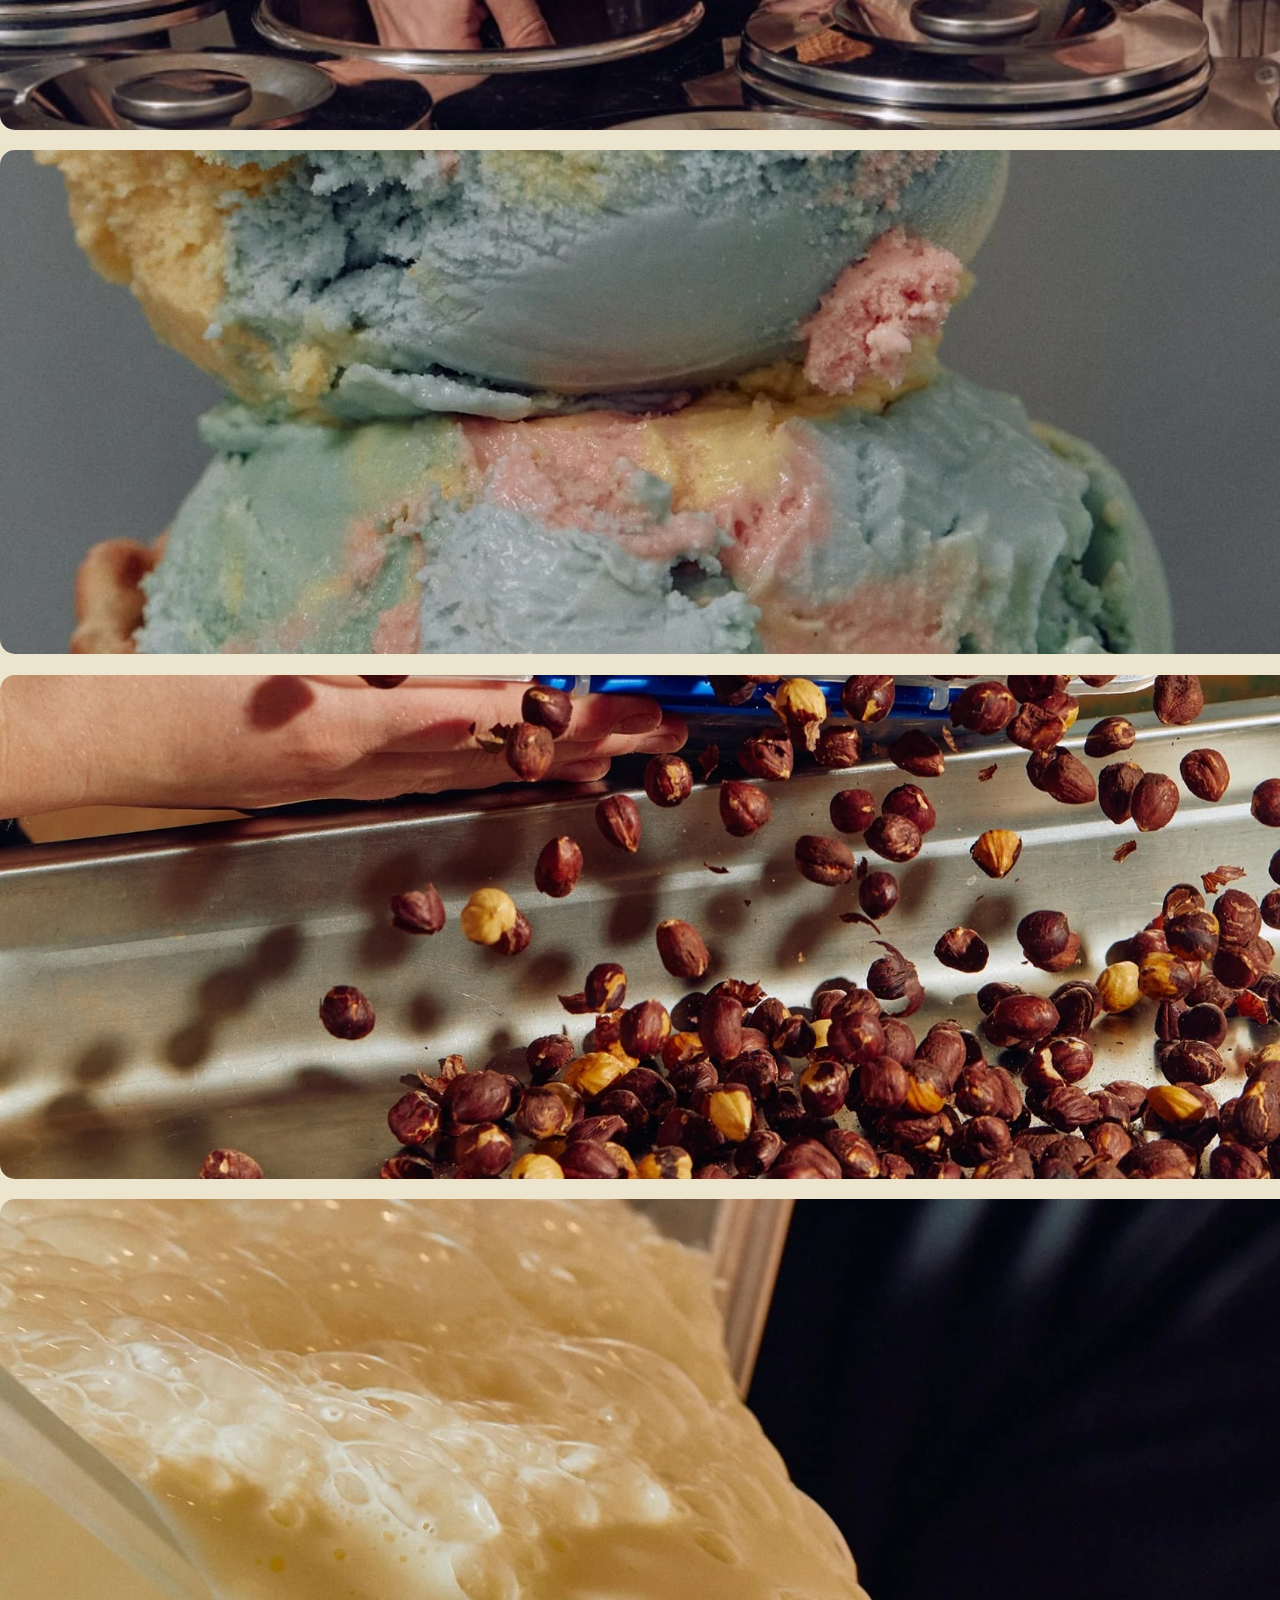
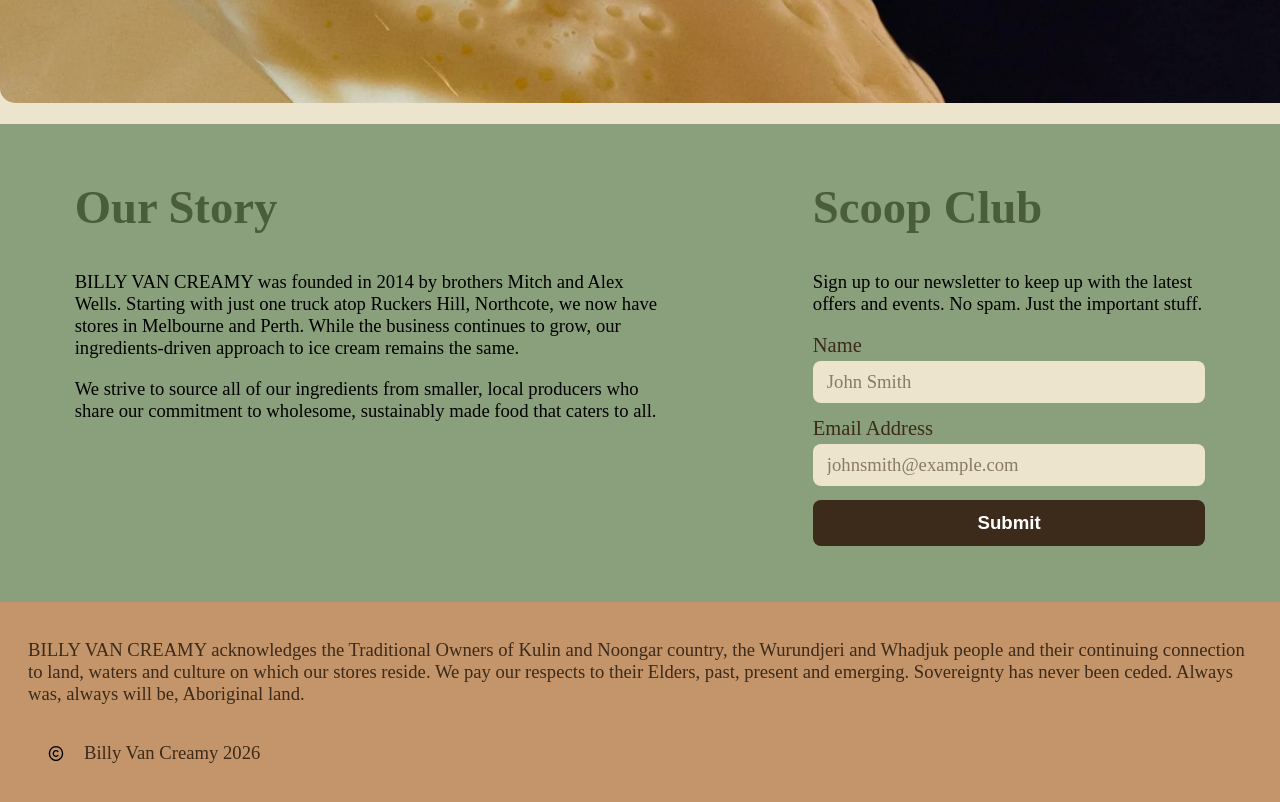
==== commit 94641864: "removed home page container to replace with a direct to shop link" ====
--- a/index.html
+++ b/index.html
@@ -30,17 +30,13 @@
         </nav>
     </header>
     <main>
+        
         <div class="homeimage">   
             <img class="heading-image"src="/assets/homepage.jpeg" alt="Pouring cream" />
             <h1 class="heading-overlay"> Billy Van </h1>
             <h1 class="heading-overlay2"> Creamy </h1>
         </div>
-        <section class="home-container">
-            <a href="/pages/about.html">About</a>
-            <a href="/pages/shop.html">Shop</a>
-            <a href="/pages/locations.html">Locations</a>
-            <a href="/pages/contact.html">Contact</a>
-        </section>
+        <a href="/pages/shop.html" class="shop-link">Shop Now →</a>
 
         <div class="content-box">
             <img src="/assets/mangoes.jpeg" id="mangoes" />
--- a/styles/main.css
+++ b/styles/main.css
@@ -121,24 +121,23 @@
     display: flex;
 }
 
-.home-container {
-    display: absolute;
-    overflow: hidden;
-    height: 4rem;
-    padding-left: 5rem;
-    padding-right: 5rem;
-    display: flex;
-    justify-content: space-between;
-    align-items: center;
-    background-color: var(--color-brown-light);
-    margin-bottom: 2rem;
-}
-
-.home-container a {
-    font-size: 2rem;
+.shop-link {
+    display: block;
+    text-align: center;
+    background: var(--color-brown-dark);
+    color: white;
     text-decoration: none;
-    color: var(--color-green-dark);
- }
+    font-size: 1rem;
+    font-weight: 700;
+    font-family: 'Shrimp', sans-serif;
+    padding: 12px;
+    transition: letter-spacing 0.8s ease;
+}
+
+.shop-link:hover {
+    letter-spacing: 1rem;
+    cursor: pointer;
+}
 
  .content-box {
     position: relative;
@@ -255,7 +254,6 @@
 
 .story-scoop p {
     font-size: 1rem;
-    line-height: 1.6;
     margin: 0;
     font-family: 'Hedvig';
 }
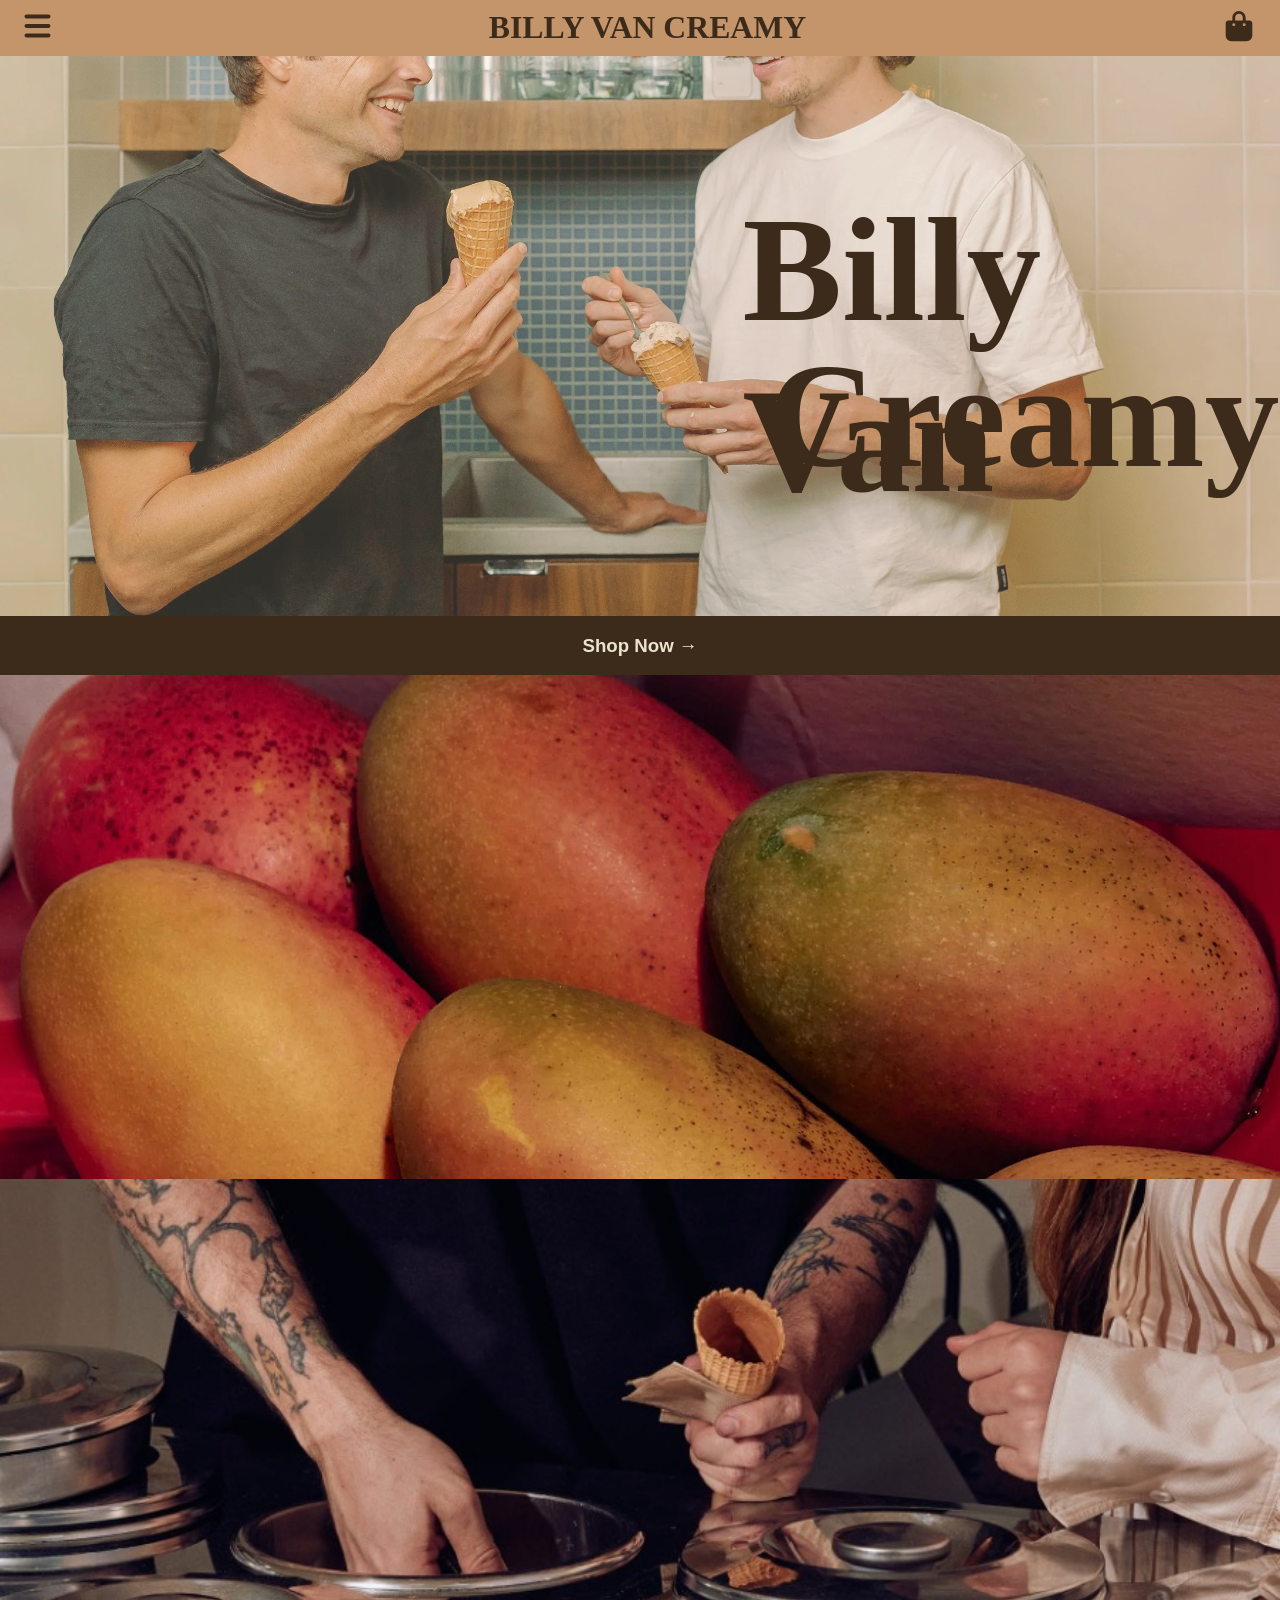
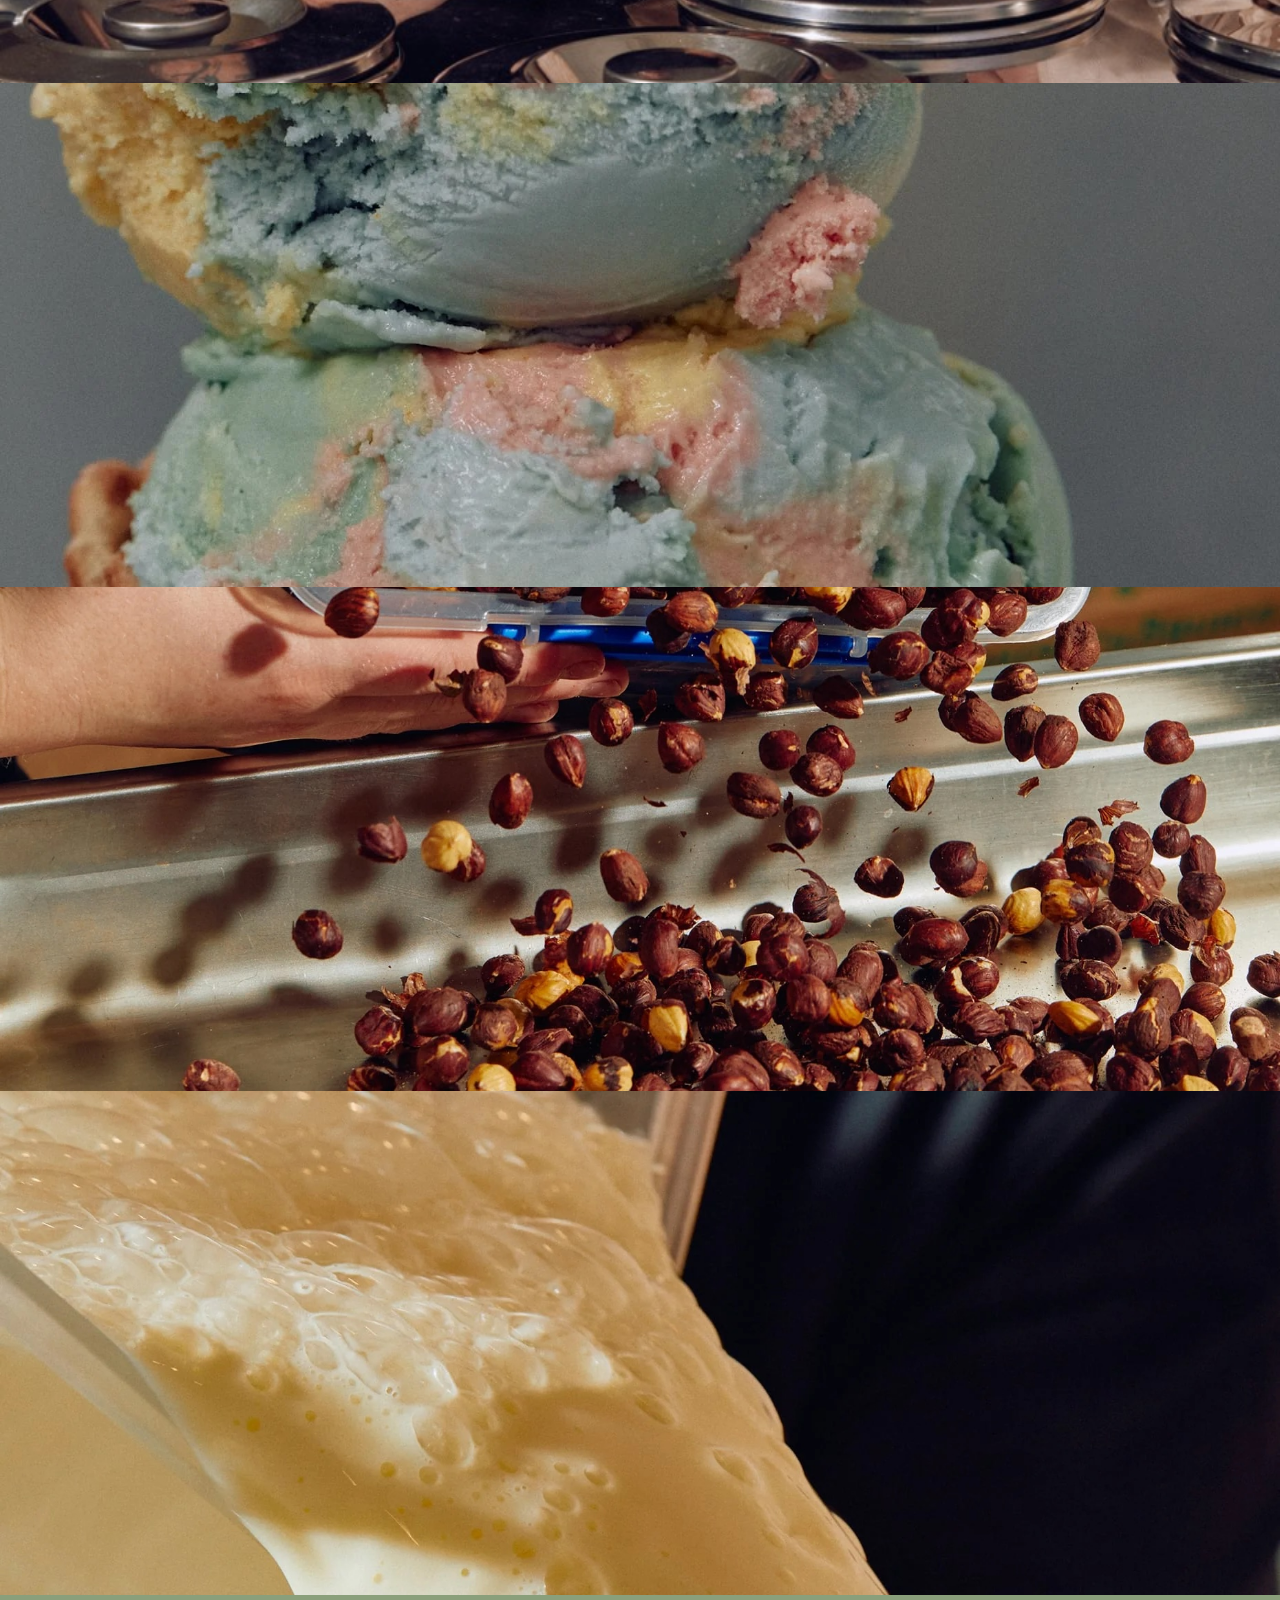
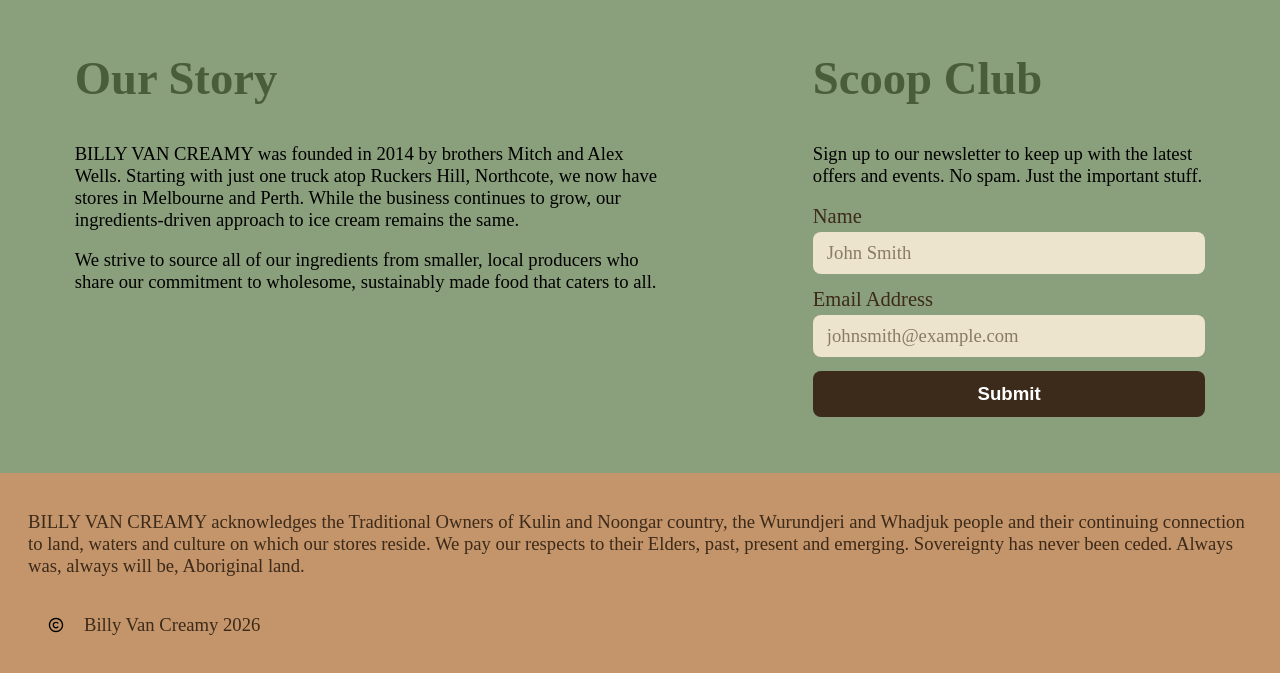
==== commit b5f8960e: "added in media querys for screen adaption" ====
--- a/index.html
+++ b/index.html
@@ -6,6 +6,7 @@
     <link rel="stylesheet" href="/styles/main.css" />
     <link rel="stylesheet" href="/styles/colors.css" />
     <link rel="stylesheet" href="/styles/typography.css" />
+    <meta name="viewport" content="width=device-width, initial-scale=1.0" />
 </head>
 <body>
     <header> 
--- a/styles/main.css
+++ b/styles/main.css
@@ -10,7 +10,7 @@
 
 nav {
     overflow: hidden;
-    height: 4rem;
+    height: 3rem;
     padding-right: 1.2rem;
     display: flex;
     justify-content: space-between;
@@ -20,6 +20,7 @@
 
 nav h1 {
     font-family: 'Shrimp';
+    font-size: 1.7rem;
     color: var(--color-brown-dark);
 }
 
@@ -69,8 +70,8 @@
 }
 
 .subnavbtn {
-    height: 4rem;
-    width: 5.2rem;
+    height: 3rem;
+    width: 4rem;
     margin-left: 1.2rem;
 }
 
@@ -92,6 +93,7 @@
     display: none;
     position: absolute;
     left: 0;
+    top: 3rem;
     background-color: var(--color-brown-dark);
     width: 100%;
     z-index: 1;
@@ -125,12 +127,12 @@
     display: block;
     text-align: center;
     background: var(--color-brown-dark);
-    color: white;
+    color: var(--color-background);
     text-decoration: none;
     font-size: 1rem;
     font-weight: 700;
     font-family: 'Shrimp', sans-serif;
-    padding: 12px;
+    padding: 1rem;
     transition: letter-spacing 0.8s ease;
 }
 
@@ -139,13 +141,13 @@
     cursor: pointer;
 }
 
+
  .content-box {
     position: relative;
     overflow: hidden;
-    width: 75rem;
+    width: 100%;
     height: 27rem;
-    border-radius: 15px;
-    margin: 1.1rem auto;
+    margin: 0 0;
     cursor: pointer;
  }
 
@@ -529,4 +531,91 @@
     font-size: 0.9rem;
     text-align: center;
     margin-top: 2rem;
+}
+
+@media (max-width: 500px) {
+
+    .homeimage {
+        height: 24rem;
+        overflow: hidden;
+    }
+
+    .heading-image {
+        transform: none;
+        width: 100%;
+        height: 100%;
+        object-fit: cover;
+        object-position: center;
+    }
+
+    .heading-overlay {
+        font-size: 2.5rem;
+        top: 38%;
+        left: 50%;
+    }
+
+    .heading-overlay2 {
+        font-size: 2.5rem;
+        top: 50%;
+        left: 58%;
+    }
+
+    .content-box {
+        width: 100%;
+        margin: 0;
+    }
+
+    .story-scoop {
+        flex-direction: column;
+        padding: 2rem;
+    }
+
+    #c1 {
+        border-right: none;
+        border-bottom: 1px solid var(--color-brown-dark);
+        padding-right: 0;
+        padding-bottom: 2rem;
+        width: 100%;
+    }
+
+    #c2 {
+        padding-left: 0;
+        padding-top: 2rem;
+        width: 100%;
+    }
+
+    nav h1 {
+        font-size: 1.2rem;
+    }
+
+    body {
+        background-color: var(--color-background);
+    }
+
+    .content-overlay {
+        opacity: 1;
+    }
+
+    #mangoes-title, #serving-title, #everyone-title, #hazel-title, #pour-title {
+        opacity: 1;
+        position: absolute;
+        top: 50%;
+        left: 50%;
+        transform: translate(-50%, -50%);
+        text-align: center;
+        font-size: 1.5rem;
+        width: 90%;
+    }
+
+    .content-box {
+        height: 16rem;
+        overflow: hidden;
+    }
+
+    .content-box img {
+        width: 100%;
+        height: 100%;
+        object-fit: cover;
+        filter: brightness(0.5);
+    }
 }
